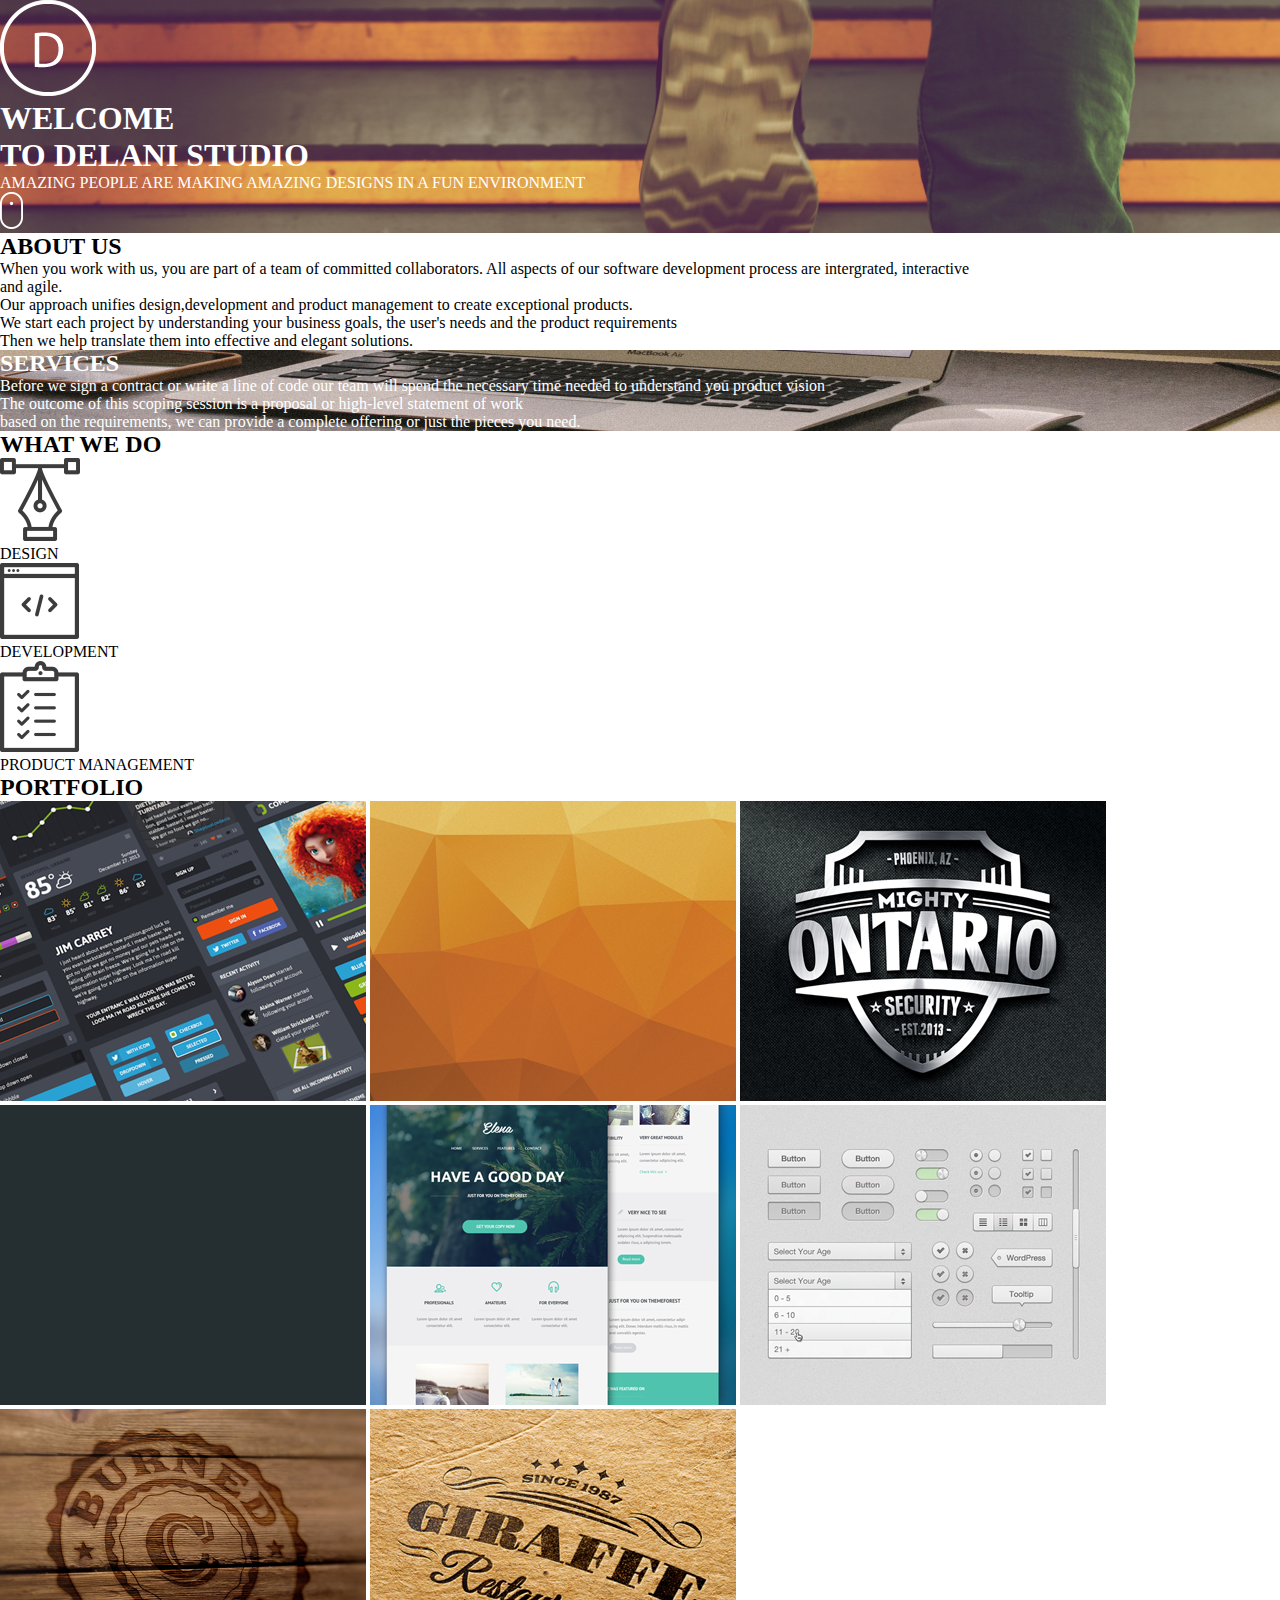
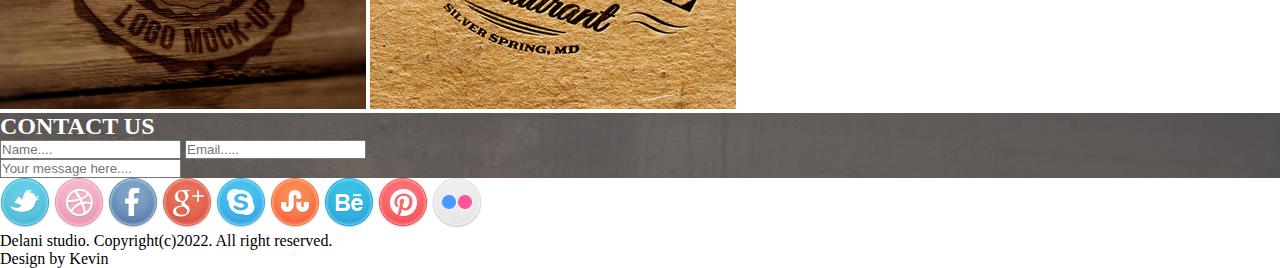
==== index.html @ b4728def "adding responsive columms" ====
<!DOCTYPE html>
<html lang="en">
<head>
    <meta charset="UTF-8">
    <meta http-equiv="X-UA-Compatible" content="IE=edge">
    <meta name="viewport" content="width=device-width, initial-scale=1.0">
    <!-- CSS only -->
<link href="https://cdn.jsdelivr.net/npm/bootstrap@5.1.3/dist/css/bootstrap.min.css" rel="stylesheet" integrity="sha384-1BmE4kWBq78iYhFldvKuhfTAU6auU8tT94WrHftjDbrCEXSU1oBoqyl2QvZ6jIW3" crossorigin="anonymous">
<link rel="stylesheet" href="styles.css">
    <title>Delani studio</title>
</head>
<body>
    <div class="banner container-m">
        <div class="btxt text-center">
            <img src="assets/logo/logo.png" alt="logo" class="img-fluid">
            <h1>WELCOME <br> TO DELANI STUDIO</h1>
            <P>AMAZING PEOPLE ARE MAKING AMAZING DESIGNS IN A FUN ENVIRONMENT</P>
        </div>
        <div class="mouse text-center">
            <img src="assets/mouse_click.png" alt="mouse" class="img-fluid">
        </div>
    </div>
    <div class="about text-center">
        <h2>ABOUT US</h2>
        <P>When you work with us, you are part of a team of committed collaborators. All aspects of our software development process are intergrated, interactive <br> and agile. <br> Our approach unifies design,development and product management to create exceptional products. <br> We start each project by understanding your business goals, the user's needs and the product requirements <br> Then we help translate them into effective and elegant solutions.</P>
    </div>
    <div class="services text-center">
        <h2>SERVICES</h2>
        <p>Before we sign a contract or write a line of code our team will spend the necessary time needed to understand you product vision <br> The outcome of this scoping session is a proposal or high-level statement of work <br> based on the requirements, we can provide a complete offering or just the pieces you need.</p>
    </div>
    <div class="what text-center">
        <h2>WHAT WE DO</h2>
        <div class="row">
            <div class="design col-md-3">
                <img src="assets/services_icons/design_icon.png" alt="design">
                <p>DESIGN</p>
            </div>
            <div class="dev col-md-3">
                <img src="assets/services_icons/dev_icon.png" alt="dev">
                <p>DEVELOPMENT</p>
            </div>
            <div class="product col-md-3">
                <img src="assets/services_icons/product_icon.png" alt="product">
                <p>PRODUCT MANAGEMENT</p>
            </div>
        </div>
    </div>
    <div class="portfolio row text-center">
        <h2>PORTFOLIO</h2>
        <img src="assets/portfolio/work1.jpg" alt="1" class="col-sm-3">
        <img src="assets/portfolio/work2.jpg" alt="2" class="col-sm-3">
        <img src="assets/portfolio/work3.jpg" alt="3" class="col-sm-3">
        <img src="assets/portfolio/work4.jpg" alt="4" class="col-sm-3">
        <img src="assets/portfolio/work5.jpg" alt="5" class="col-sm-3">
        <img src="assets/portfolio/work6.jpg" alt="6" class="col-sm-3">
        <img src="assets/portfolio/work7.jpg" alt="7" class="col-sm-3">
        <img src="assets/portfolio/work8.jpg" alt="8" class="col-sm-3">

    </div>
    <div class="contact text-center">
        <h2>CONTACT US</h2>
        <form action="">
            <input type="text" name="" id="" placeholder="Name....">
            <input type="email" name="" id="" placeholder="Email....."><br>
            <input type="text" name="" id="" placeholder="Your message here....">
        </form>
    </div>
    <div class="socials">
        <img src="assets/social_icons/twitter.png" alt="twiiter">
        <img src="assets/social_icons/dribble.png" alt="">
        <img src="assets/social_icons/facebook.png" alt="">
        <img src="assets/social_icons/g_plus.png" alt="">
        <img src="assets/social_icons/skype.png" alt="">
        <img src="assets/social_icons/stumble_upon.png" alt="">
        <img src="assets/social_icons/behance.png" alt="">
        <img src="assets/social_icons/pinterest.png" alt="">
        <img src="assets/social_icons/flickr.png" alt="">
    </div>
    <div class="design">
        <p>Delani studio.  Copyright(c)2022. All right reserved.</p>
        <p>Design by Kevin</p>
    </div>
    
</body>
</html>
---- styles.css ----
*{
    box-sizing: border-box;
    padding: 0;
    margin: 0;
}

.banner{
    background-image: url(assets/backgrounds/h_img.jpg);
    background-size: cover;
    background-repeat: no-repeat;
    color: white;
}
.services{
    background-image: url(assets/backgrounds/s_image.jpg);
    background-size: cover;
    background-repeat: no-repeat;
    color: white;
}
.contact{
    background-image: url(assets/backgrounds/c_image.jpg);
    background-size: cover;
    background-repeat: no-repeat;
    color: white;
}
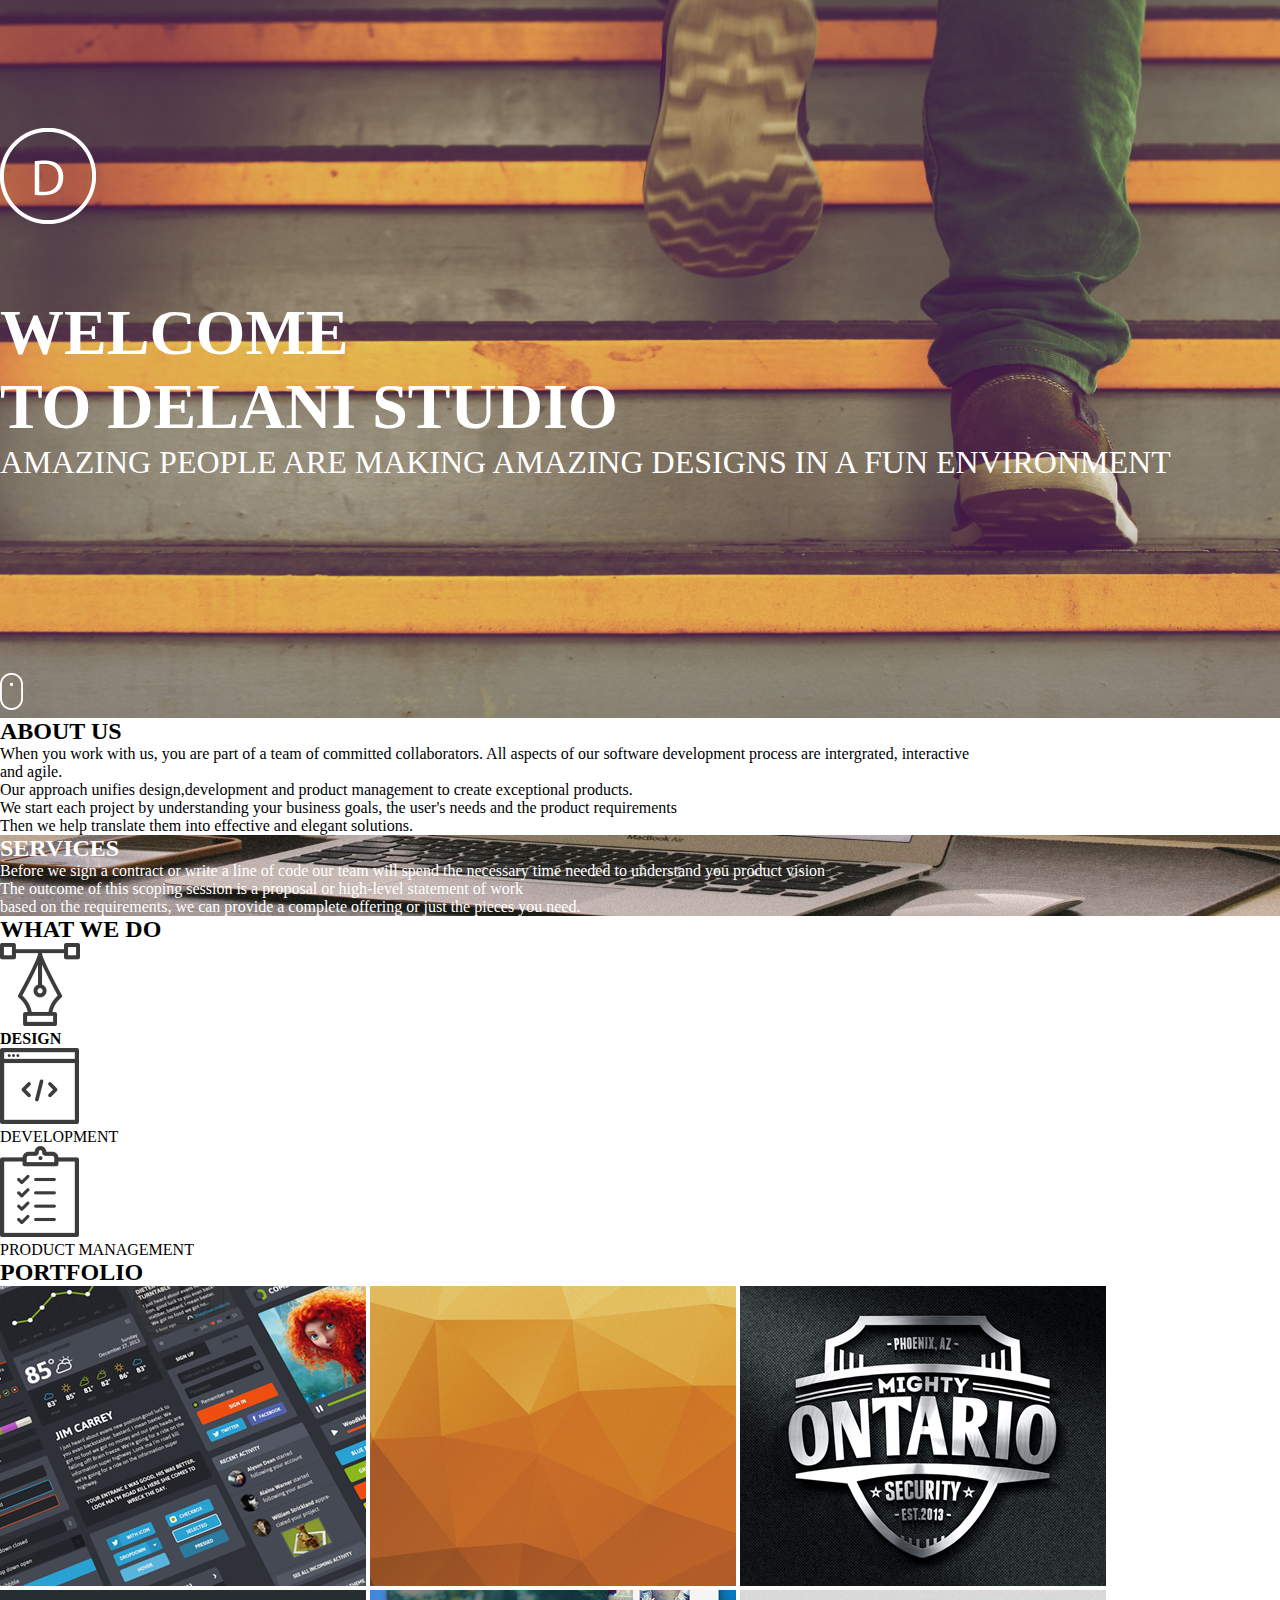
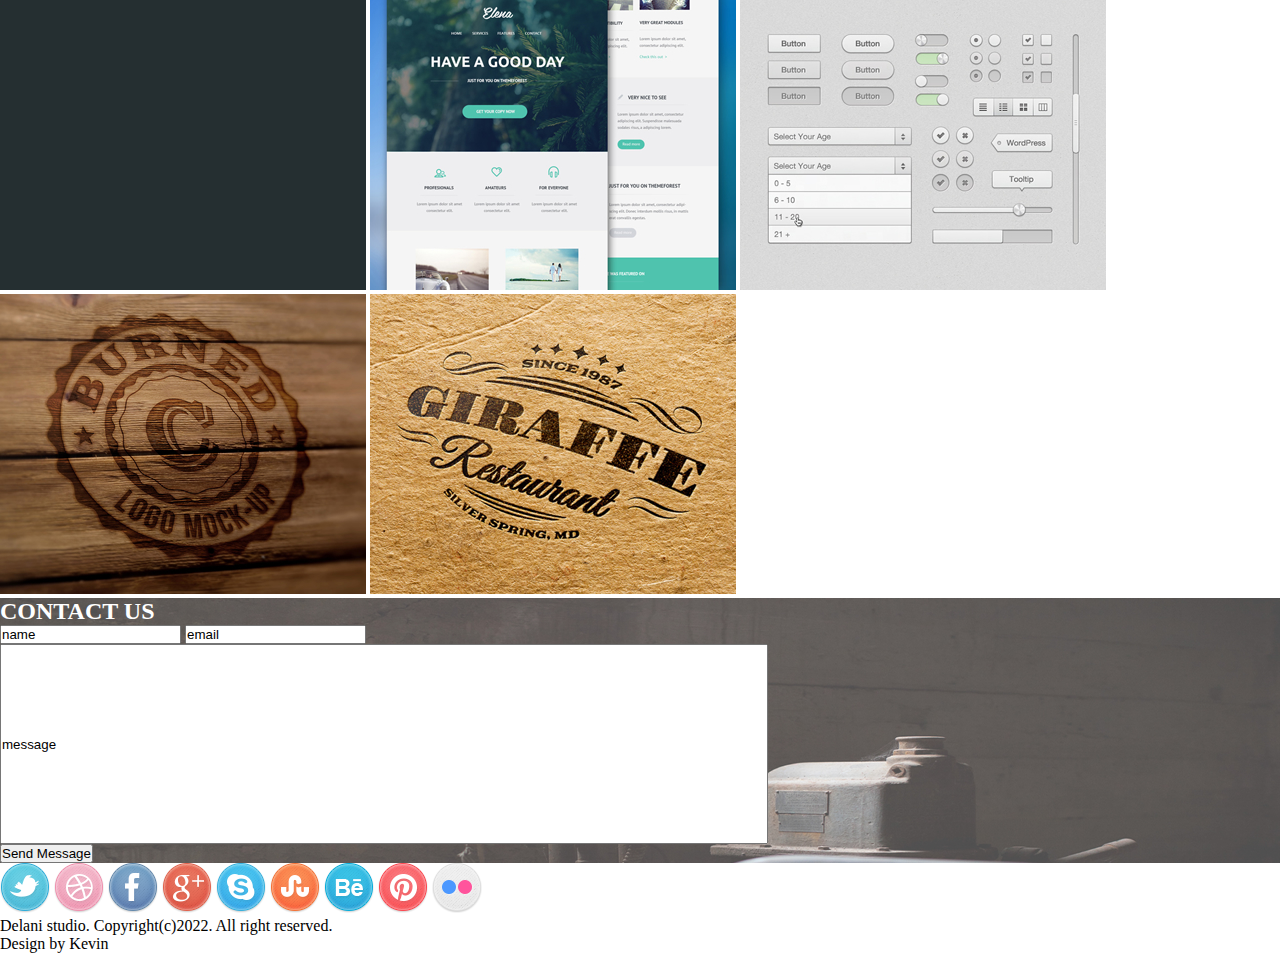
==== commit c69c8b3a: "adding first trial on js for form" ====
--- a/index.html
+++ b/index.html
@@ -6,6 +6,7 @@
     <meta name="viewport" content="width=device-width, initial-scale=1.0">
     <!-- CSS only -->
 <link href="https://cdn.jsdelivr.net/npm/bootstrap@5.1.3/dist/css/bootstrap.min.css" rel="stylesheet" integrity="sha384-1BmE4kWBq78iYhFldvKuhfTAU6auU8tT94WrHftjDbrCEXSU1oBoqyl2QvZ6jIW3" crossorigin="anonymous">
+<script src="scripts.js"></script>
 <link rel="stylesheet" href="styles.css">
     <title>Delani studio</title>
 </head>
@@ -16,70 +17,94 @@
             <h1>WELCOME <br> TO DELANI STUDIO</h1>
             <P>AMAZING PEOPLE ARE MAKING AMAZING DESIGNS IN A FUN ENVIRONMENT</P>
         </div>
-        <div class="mouse text-center">
+        <div class="mouse text-center pt-10 pb-5">
             <img src="assets/mouse_click.png" alt="mouse" class="img-fluid">
         </div>
     </div>
-    <div class="about text-center">
+    <div class="about text-center pt-5 pb-5">
         <h2>ABOUT US</h2>
         <P>When you work with us, you are part of a team of committed collaborators. All aspects of our software development process are intergrated, interactive <br> and agile. <br> Our approach unifies design,development and product management to create exceptional products. <br> We start each project by understanding your business goals, the user's needs and the product requirements <br> Then we help translate them into effective and elegant solutions.</P>
     </div>
-    <div class="services text-center">
+    <div class="services text-center pt-5 pb-5">
         <h2>SERVICES</h2>
         <p>Before we sign a contract or write a line of code our team will spend the necessary time needed to understand you product vision <br> The outcome of this scoping session is a proposal or high-level statement of work <br> based on the requirements, we can provide a complete offering or just the pieces you need.</p>
     </div>
-    <div class="what text-center">
+    <div class="what text-center p-5">
         <h2>WHAT WE DO</h2>
-        <div class="row">
-            <div class="design col-md-3">
-                <img src="assets/services_icons/design_icon.png" alt="design">
-                <p>DESIGN</p>
+        <div class="row d-flex justify-content-center p-5">
+            <div class="design1 col-md-4">
+                <div id="design">
+                    <img src="assets/services_icons/design_icon.png" alt="des">
+                    <h4>DESIGN</h4>
+                </div>
+                <div class="info">
+                    <h4>Design</h4>
+                    <p>Our design practice offers a full range of services including brand strategy, interaction and visual design and user experience testing. Throughout your project, our designers create and implement visual design and workflows, solicit user feedback and work with you to make sure what gets built is what is needed.</p>
+                </div>
             </div>
-            <div class="dev col-md-3">
-                <img src="assets/services_icons/dev_icon.png" alt="dev">
-                <p>DEVELOPMENT</p>
+            <div class="development1 col-md-4">
+                <div  id="development">
+                    <img src="assets/services_icons/dev_icon.png" alt="dev">
+                    <p>DEVELOPMENT</p>
+                </div>
+                <div class="info">
+                    <h4>Development</h4>
+                    <p>All engineers are fluent in the latest enterprise, mobile and web development technologies. They collaborate with your team to write, and improve code on a daily basis, using proven practices such as test-driven development and pair programming.</p>
+                </div>
             </div>
-            <div class="product col-md-3">
-                <img src="assets/services_icons/product_icon.png" alt="product">
-                <p>PRODUCT MANAGEMENT</p>
+            <div class="product1 col-md-4">
+                <div  id="product" class="prod">
+                    <img src="assets/services_icons/product_icon.png" alt="pro">
+                    <p>PRODUCT MANAGEMENT</p>
+                </div>
+                <div class="info">
+                    <h4>Product Management</h4>
+                    <p>Planning and development is iterative. Because we are constantly coding and testing, the products we build are always ready to go live. This iterative process allows for changes as business requirements evolve.</p>
+                </div>
             </div>
+            
         </div>
     </div>
-    <div class="portfolio row text-center">
+    <div class="portfolio row text-center d-flex justify-content-center pt-5">
         <h2>PORTFOLIO</h2>
-        <img src="assets/portfolio/work1.jpg" alt="1" class="col-sm-3">
-        <img src="assets/portfolio/work2.jpg" alt="2" class="col-sm-3">
-        <img src="assets/portfolio/work3.jpg" alt="3" class="col-sm-3">
-        <img src="assets/portfolio/work4.jpg" alt="4" class="col-sm-3">
-        <img src="assets/portfolio/work5.jpg" alt="5" class="col-sm-3">
-        <img src="assets/portfolio/work6.jpg" alt="6" class="col-sm-3">
-        <img src="assets/portfolio/work7.jpg" alt="7" class="col-sm-3">
-        <img src="assets/portfolio/work8.jpg" alt="8" class="col-sm-3">
+        <img src="assets/portfolio/work1.jpg" alt="1" class="col-lg-3 mb-4">
+        <img src="assets/portfolio/work2.jpg" alt="2" class="col-lg-3 mb-4">
+        <img src="assets/portfolio/work3.jpg" alt="3" class="col-lg-3 mb-4">
+        <img src="assets/portfolio/work4.jpg" alt="4" class="col-lg-3 mb-4"> 
+        <img src="assets/portfolio/work5.jpg" alt="5" class="col-lg-3 mb-4">
+        <img src="assets/portfolio/work6.jpg" alt="6" class="col-lg-3 mb-4">
+        <img src="assets/portfolio/work7.jpg" alt="7" class="col-lg-3 mb-4">
+        <img src="assets/portfolio/work8.jpg" alt="8" class="col-lg-3 mb-4">
+        
 
     </div>
-    <div class="contact text-center">
+    <div class="contact text-center pt-5 pb-5">
         <h2>CONTACT US</h2>
-        <form action="">
-            <input type="text" name="" id="" placeholder="Name....">
-            <input type="email" name="" id="" placeholder="Email....."><br>
-            <input type="text" name="" id="" placeholder="Your message here....">
+        <form>
+            <input type="text" value="name" id="name" placeholder="Name...."class="col-lg-4 bg-transparent" onkeyup="validate()">
+            <input type="email" value="email" id="email" placeholder="Email....." class="col-lg-4 bg-transparent" onkeyup="validate()"><br>
+            <input type="text" value="message" id="message" placeholder="Your message here...."  class="col-lg-8 bg-transparent"
+             style="height: 200px; width: 60%;"onkeyup="validate()"><br>
+            <input type="submit" value="Send Message" class="btn btn-outline-primary text-light border-light">
         </form>
     </div>
-    <div class="socials">
-        <img src="assets/social_icons/twitter.png" alt="twiiter">
-        <img src="assets/social_icons/dribble.png" alt="">
-        <img src="assets/social_icons/facebook.png" alt="">
-        <img src="assets/social_icons/g_plus.png" alt="">
-        <img src="assets/social_icons/skype.png" alt="">
-        <img src="assets/social_icons/stumble_upon.png" alt="">
-        <img src="assets/social_icons/behance.png" alt="">
-        <img src="assets/social_icons/pinterest.png" alt="">
-        <img src="assets/social_icons/flickr.png" alt="">
+    <div class="socials d-flex justify-content-center pt-5 pb-5">
+        <a href="#"><img src="assets/social_icons/twitter.png" alt="twiiter"></a>
+        <a href="#"><img src="assets/social_icons/dribble.png" alt="dribble"></a>
+        <a href="#"><img src="assets/social_icons/facebook.png" alt="facebook"></a>
+        <a href="#"><img src="assets/social_icons/g_plus.png" alt="g_plus"></a>
+        <a href="#"><img src="assets/social_icons/skype.png" alt="skype"></a>
+        <a href="#"><img src="assets/social_icons/stumble_upon.png" alt="stumble_upon"></a>
+        <a href="#"><img src="assets/social_icons/behance.png" alt="behance"></a>
+        <a href="#"><img src="assets/social_icons/pinterest.png" alt="pinterest"></a>
+        <a href="#"><img src="assets/social_icons/flickr.png" alt="flickr"></a>
     </div>
-    <div class="design">
+    <div class="design text-center">
         <p>Delani studio.  Copyright(c)2022. All right reserved.</p>
         <p>Design by Kevin</p>
     </div>
-    
+    <!-- JavaScript Bundle with Popper -->
+<script src="https://cdn.jsdelivr.net/npm/bootstrap@5.1.3/dist/js/bootstrap.bundle.min.js" integrity="sha384-ka7Sk0Gln4gmtz2MlQnikT1wXgYsOg+OMhuP+IlRH9sENBO0LRn5q+8nbTov4+1p" crossorigin="anonymous"></script>
+<script src="scripts.js"></script>
 </body>
 </html>--- a/styles.css
+++ b/styles.css
@@ -9,6 +9,31 @@
     background-size: cover;
     background-repeat: no-repeat;
     color: white;
+    font-size: xx-large;
+}
+.btxt h1{
+    padding: 5% 0 0 0;
+}
+.btxt p{
+    padding: 0 0 5% 0;
+}
+.img-fluid{
+    padding: 10% 0 0 0 ;
+}
+.info{
+    display: none;
+}
+.design{
+    background-color: transparent;
+    border: none;
+}
+.dev{
+    background-color: transparent;
+    border: none;
+}
+.product{
+    background-color: transparent;
+    border: none;
 }
 .services{
     background-image: url(assets/backgrounds/s_image.jpg);
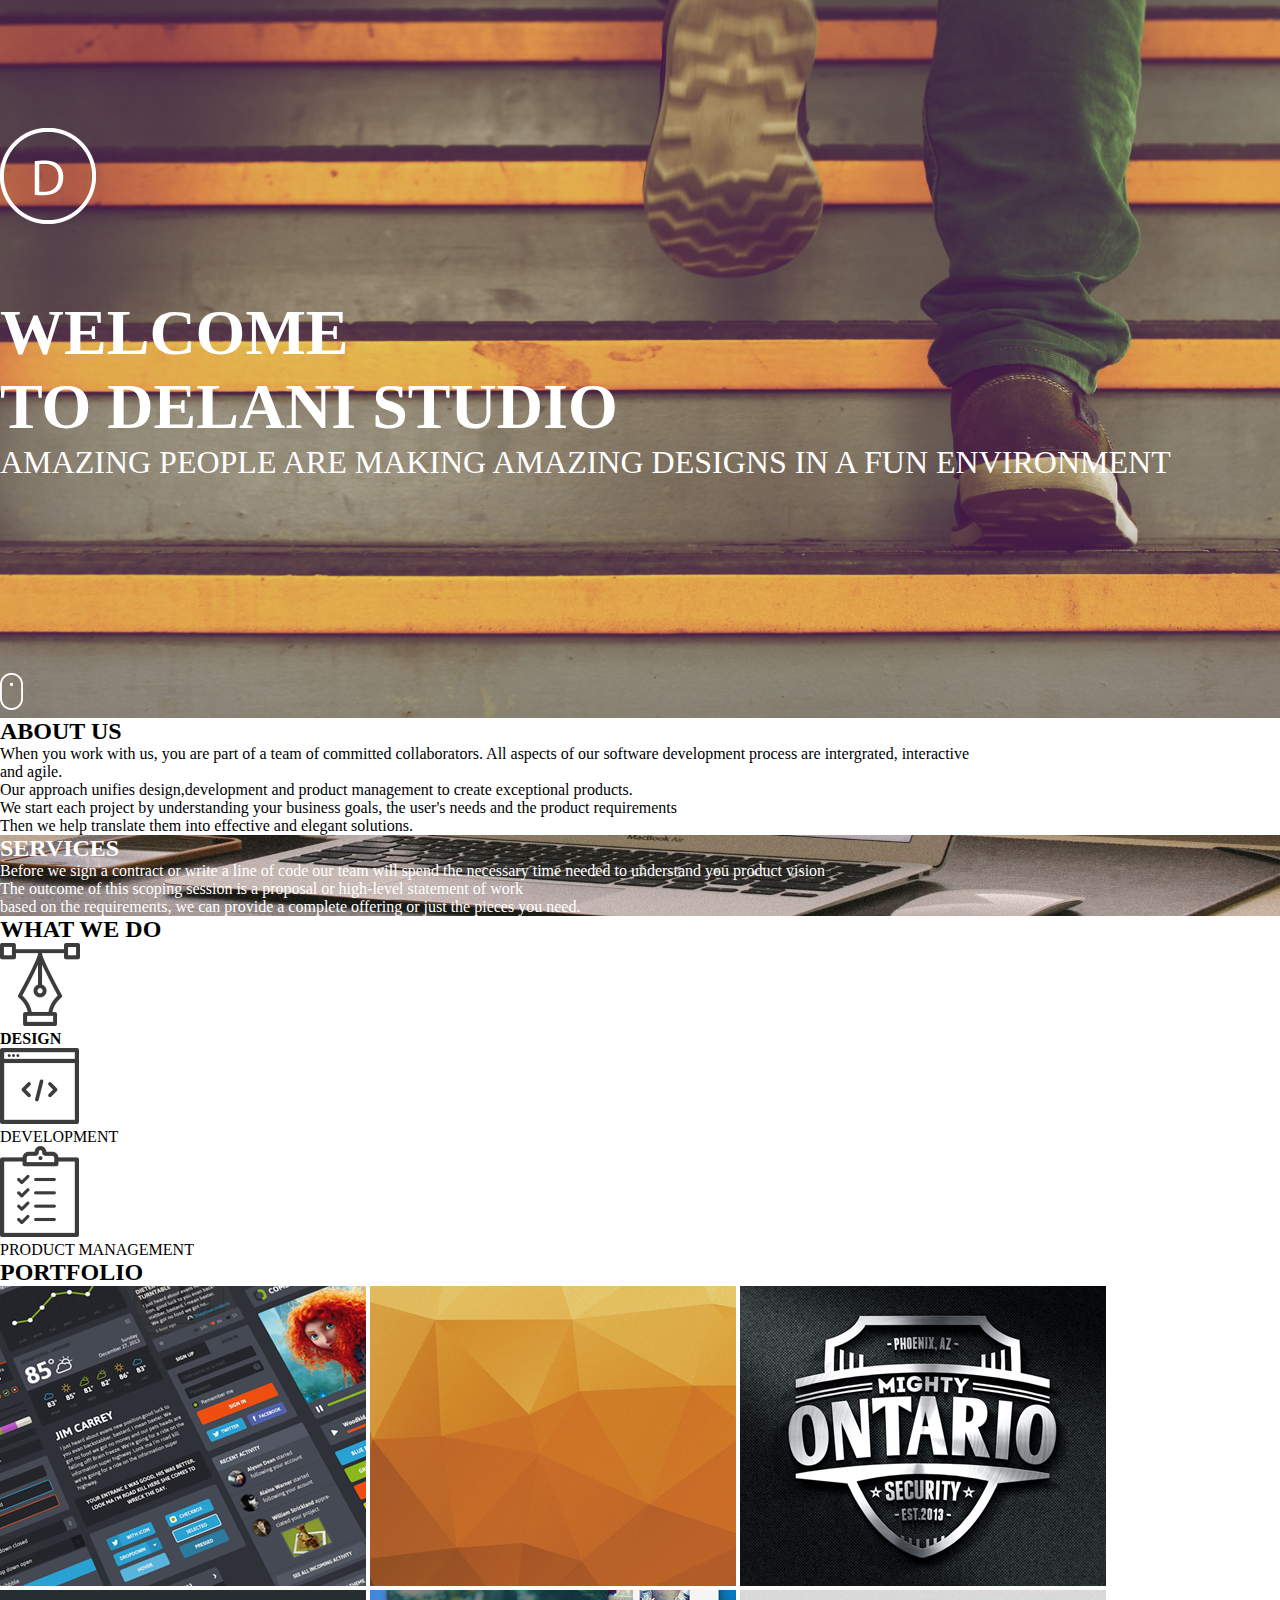
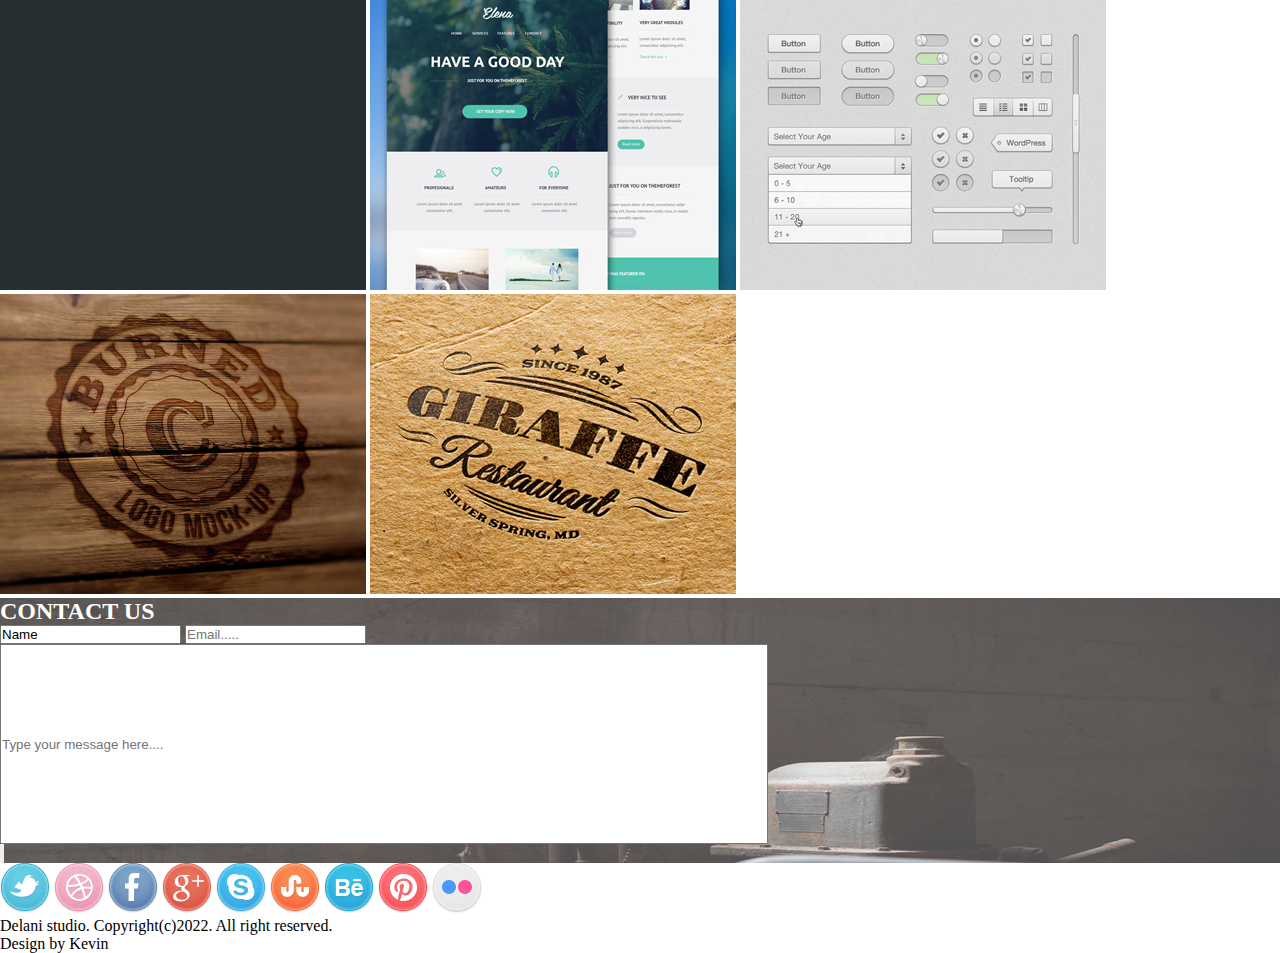
==== commit 65de1370: "adding second trial getting undefined" ====
--- a/index.html
+++ b/index.html
@@ -6,7 +6,7 @@
     <meta name="viewport" content="width=device-width, initial-scale=1.0">
     <!-- CSS only -->
 <link href="https://cdn.jsdelivr.net/npm/bootstrap@5.1.3/dist/css/bootstrap.min.css" rel="stylesheet" integrity="sha384-1BmE4kWBq78iYhFldvKuhfTAU6auU8tT94WrHftjDbrCEXSU1oBoqyl2QvZ6jIW3" crossorigin="anonymous">
-<script src="scripts.js"></script>
+<!-- <script src="scripts.js"></script> -->
 <link rel="stylesheet" href="styles.css">
     <title>Delani studio</title>
 </head>
@@ -81,11 +81,11 @@
     <div class="contact text-center pt-5 pb-5">
         <h2>CONTACT US</h2>
         <form>
-            <input type="text" value="name" id="name" placeholder="Name...."class="col-lg-4 bg-transparent" onkeyup="validate()">
-            <input type="email" value="email" id="email" placeholder="Email....." class="col-lg-4 bg-transparent" onkeyup="validate()"><br>
-            <input type="text" value="message" id="message" placeholder="Your message here...."  class="col-lg-8 bg-transparent"
-             style="height: 200px; width: 60%;"onkeyup="validate()"><br>
-            <input type="submit" value="Send Message" class="btn btn-outline-primary text-light border-light">
+            <input type="text" value="Name" name="name" id="name" class="col-lg-4 bg-transparent">
+            <input type="email" name="email"id="email" placeholder="Email....." class="col-lg-4 bg-transparent"><br>
+            <input type="text" name="message" id="message" placeholder="Type your message here...."  class="col-lg-8 bg-transparent"
+             style="height: 200px; width: 60%;"><br>
+            <input type="submit" value="" class="btn btn-outline-primary text-light border-light">
         </form>
     </div>
     <div class="socials d-flex justify-content-center pt-5 pb-5">
@@ -105,6 +105,6 @@
     </div>
     <!-- JavaScript Bundle with Popper -->
 <script src="https://cdn.jsdelivr.net/npm/bootstrap@5.1.3/dist/js/bootstrap.bundle.min.js" integrity="sha384-ka7Sk0Gln4gmtz2MlQnikT1wXgYsOg+OMhuP+IlRH9sENBO0LRn5q+8nbTov4+1p" crossorigin="anonymous"></script>
-<script src="scripts.js"></script>
+<!-- <script src="scripts.js"></script> -->
 </body>
 </html>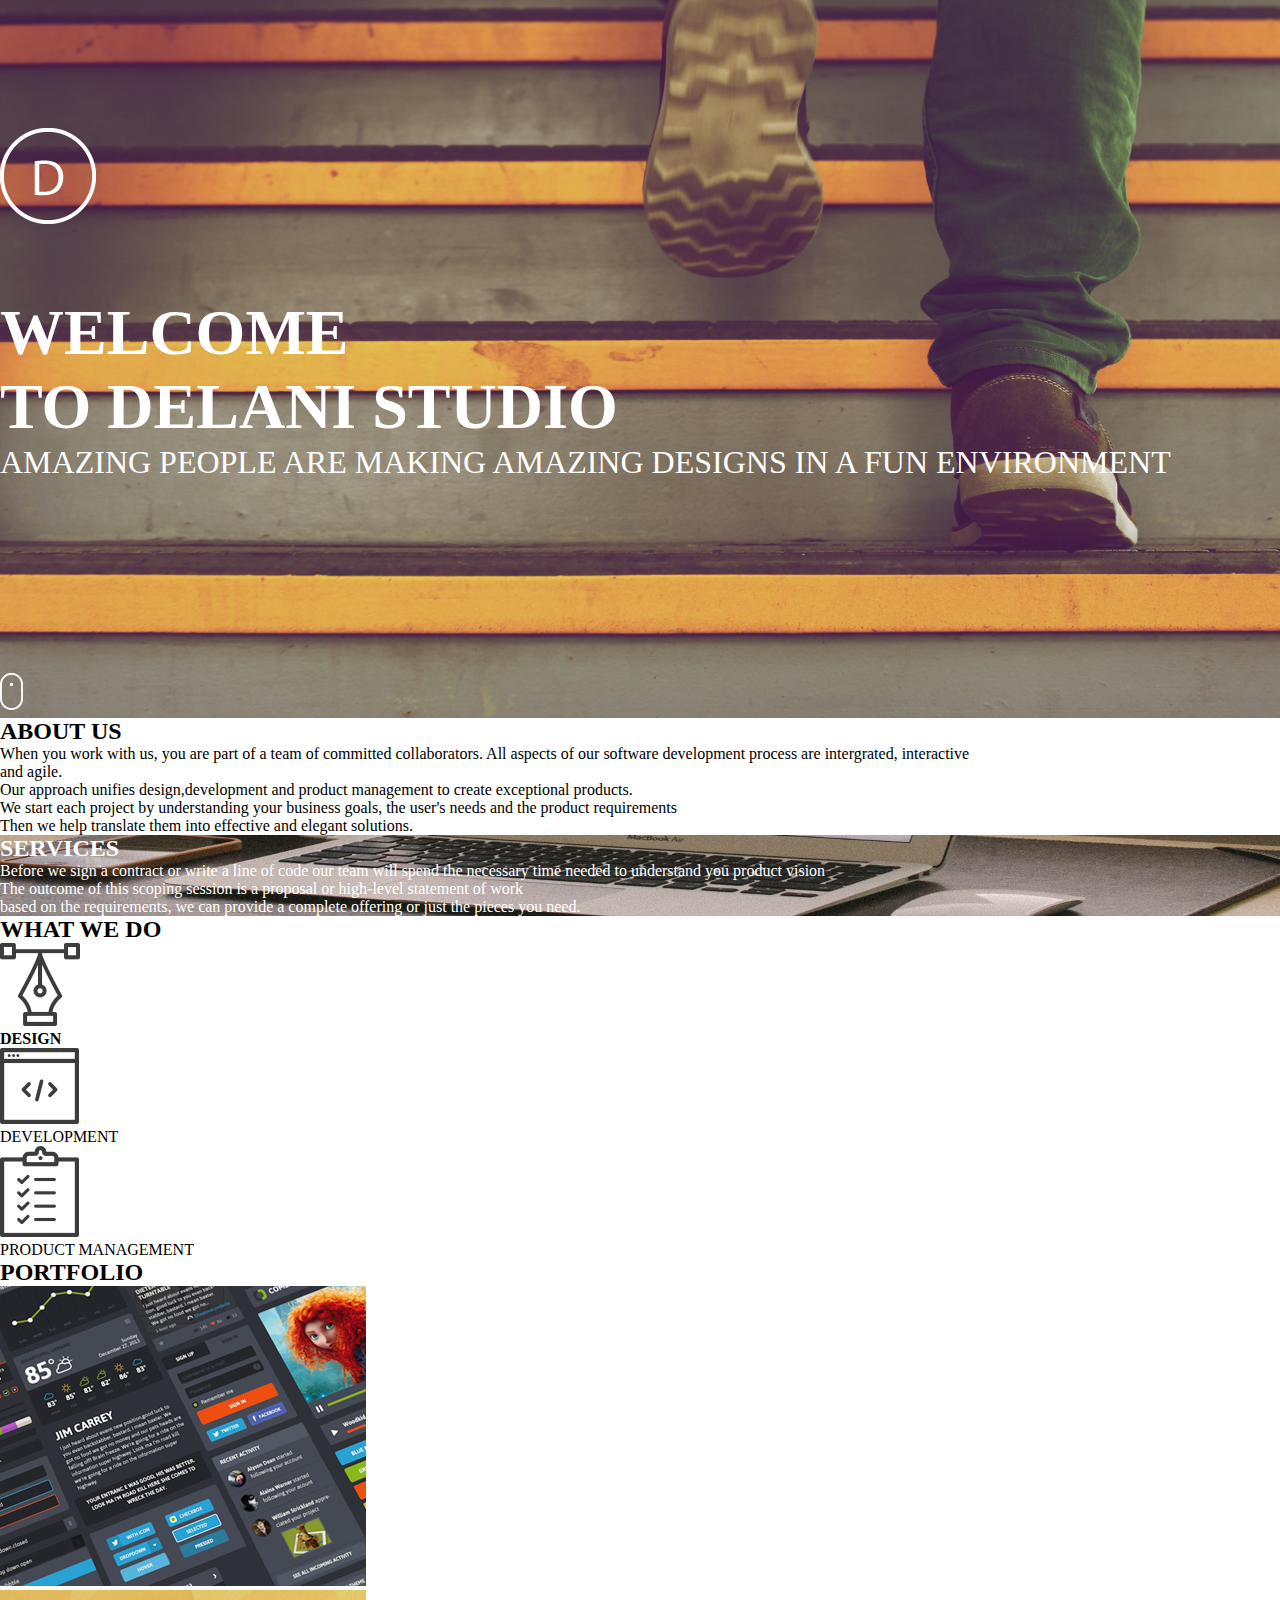
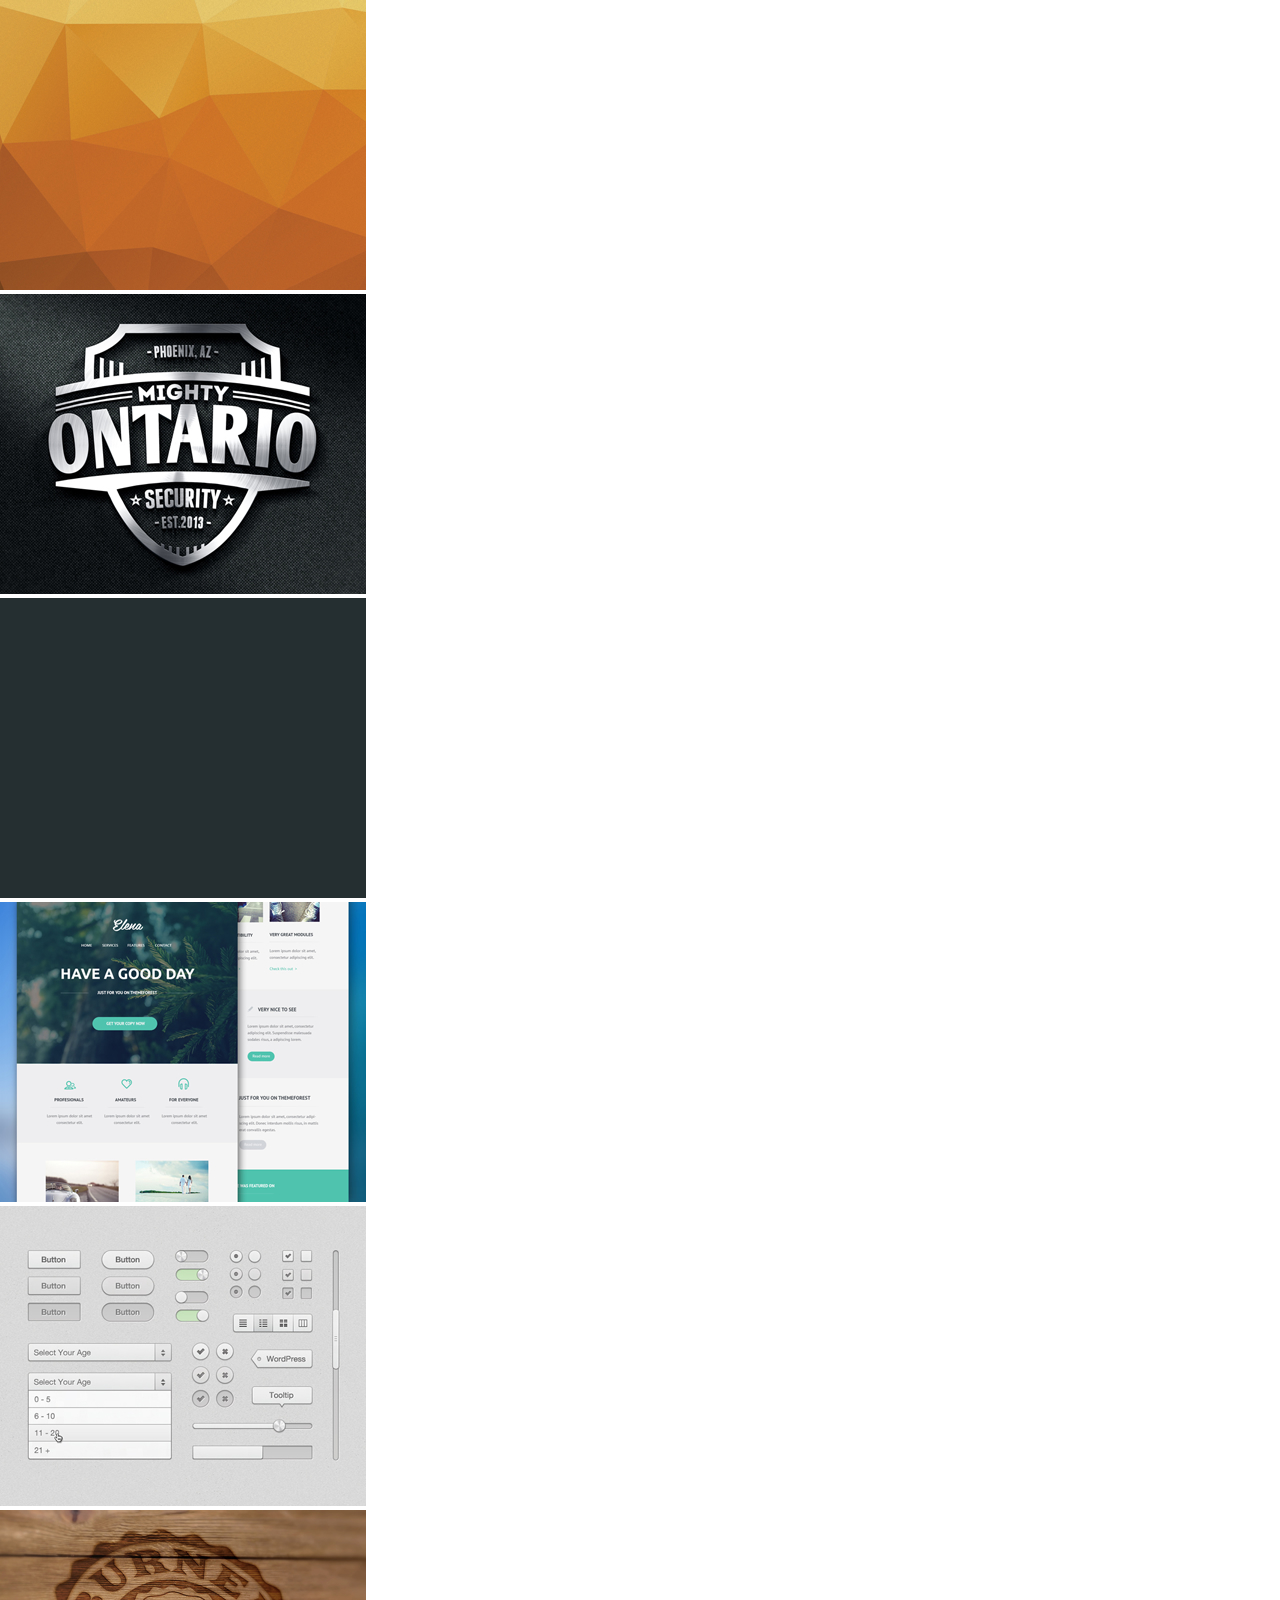
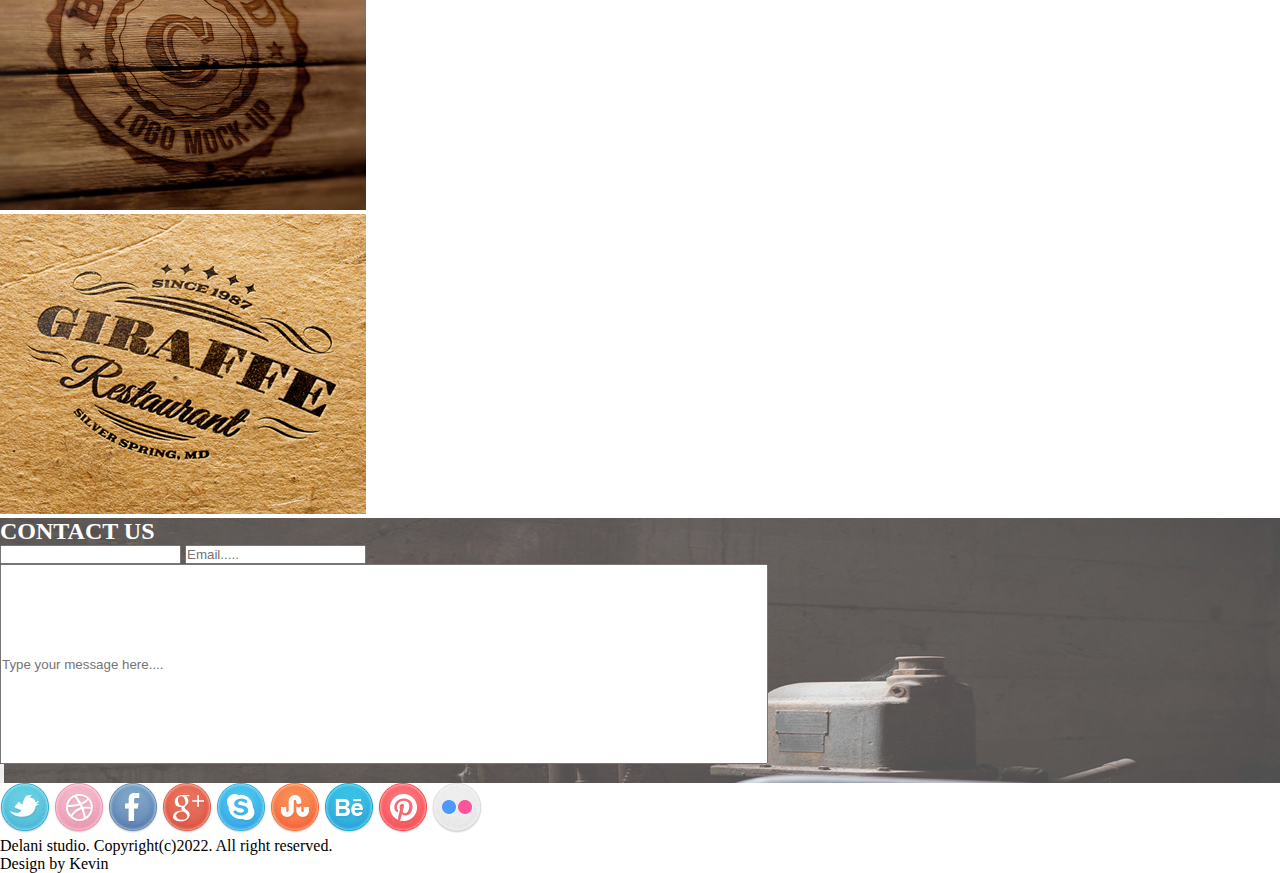
==== commit a86774bc: "adding different structure to the portfolio and what to do structures" ====
--- a/index.html
+++ b/index.html
@@ -6,7 +6,8 @@
     <meta name="viewport" content="width=device-width, initial-scale=1.0">
     <!-- CSS only -->
 <link href="https://cdn.jsdelivr.net/npm/bootstrap@5.1.3/dist/css/bootstrap.min.css" rel="stylesheet" integrity="sha384-1BmE4kWBq78iYhFldvKuhfTAU6auU8tT94WrHftjDbrCEXSU1oBoqyl2QvZ6jIW3" crossorigin="anonymous">
-<!-- <script src="scripts.js"></script> -->
+<script src="https://ajax.googleapis.com/ajax/libs/jquery/3.2.1/jquery.min.js"></script>
+      <!-- <script src="scripts.js"></script> -->
 <link rel="stylesheet" href="styles.css">
     <title>Delani studio</title>
 </head>
@@ -37,7 +38,7 @@
                     <img src="assets/services_icons/design_icon.png" alt="des">
                     <h4>DESIGN</h4>
                 </div>
-                <div class="info">
+                <div class="infode">
                     <h4>Design</h4>
                     <p>Our design practice offers a full range of services including brand strategy, interaction and visual design and user experience testing. Throughout your project, our designers create and implement visual design and workflows, solicit user feedback and work with you to make sure what gets built is what is needed.</p>
                 </div>
@@ -47,7 +48,7 @@
                     <img src="assets/services_icons/dev_icon.png" alt="dev">
                     <p>DEVELOPMENT</p>
                 </div>
-                <div class="info">
+                <div class="infod">
                     <h4>Development</h4>
                     <p>All engineers are fluent in the latest enterprise, mobile and web development technologies. They collaborate with your team to write, and improve code on a daily basis, using proven practices such as test-driven development and pair programming.</p>
                 </div>
@@ -57,7 +58,7 @@
                     <img src="assets/services_icons/product_icon.png" alt="pro">
                     <p>PRODUCT MANAGEMENT</p>
                 </div>
-                <div class="info">
+                <div class="infop">
                     <h4>Product Management</h4>
                     <p>Planning and development is iterative. Because we are constantly coding and testing, the products we build are always ready to go live. This iterative process allows for changes as business requirements evolve.</p>
                 </div>
@@ -65,23 +66,63 @@
             
         </div>
     </div>
-    <div class="portfolio row text-center d-flex justify-content-center pt-5">
+    <div class="portfolio  text-center ">
         <h2>PORTFOLIO</h2>
-        <img src="assets/portfolio/work1.jpg" alt="1" class="col-lg-3 mb-4">
-        <img src="assets/portfolio/work2.jpg" alt="2" class="col-lg-3 mb-4">
-        <img src="assets/portfolio/work3.jpg" alt="3" class="col-lg-3 mb-4">
-        <img src="assets/portfolio/work4.jpg" alt="4" class="col-lg-3 mb-4"> 
-        <img src="assets/portfolio/work5.jpg" alt="5" class="col-lg-3 mb-4">
-        <img src="assets/portfolio/work6.jpg" alt="6" class="col-lg-3 mb-4">
-        <img src="assets/portfolio/work7.jpg" alt="7" class="col-lg-3 mb-4">
-        <img src="assets/portfolio/work8.jpg" alt="8" class="col-lg-3 mb-4">
-        
-
+        <div class="portpic row">
+            <div class="pic col-lg-3 mb-3">
+                <img src="assets/portfolio/work1.jpg" alt="">
+                 <div class="text-block">
+                     
+                 </div>
+            </div>
+            <div class="pic col-lg-3">
+                <img src="assets/portfolio/work2.jpg" alt="">
+                <div class="text-block">
+                      
+                 </div>
+            </div>
+            <div class="pic col-lg-3">
+                <img src="assets/portfolio/work3.jpg" alt="">
+                 <div class="text-block">
+                    
+                 </div> 
+            </div>
+            <div class="pic col-lg-3">
+                <img src="assets/portfolio/work4.jpg" alt="">
+                 <div class="text-block">
+                      
+                 </div> 
+            </div>
+            <div class="pic col-lg-3">
+                <img src="assets/portfolio/work5.jpg" alt="">
+                 <div class="text-block">
+                    
+                 </div>
+            </div>
+            <div class="pic col-lg-3">
+                <img src="assets/portfolio/work6.jpg" alt="">
+                 <div class="text-block">
+                      
+                 </div> 
+            </div>
+            <div class="pic col-lg-3">
+                <img src="assets/portfolio/work7.jpg" alt="">
+                 <div class="text-block">
+                       
+                 </div>
+            </div>
+            <div class="pic col-lg-3">
+                <img src="assets/portfolio/work8.jpg" alt="">
+                 <div class="text-block">
+                     
+                 </div>
+            </div>
+        </div>
     </div>
     <div class="contact text-center pt-5 pb-5">
         <h2>CONTACT US</h2>
         <form>
-            <input type="text" value="Name" name="name" id="name" class="col-lg-4 bg-transparent">
+            <input type="text" name="name" id="name" class="col-lg-4 bg-transparent">
             <input type="email" name="email"id="email" placeholder="Email....." class="col-lg-4 bg-transparent"><br>
             <input type="text" name="message" id="message" placeholder="Type your message here...."  class="col-lg-8 bg-transparent"
              style="height: 200px; width: 60%;"><br>
@@ -104,7 +145,11 @@
         <p>Design by Kevin</p>
     </div>
     <!-- JavaScript Bundle with Popper -->
-<script src="https://cdn.jsdelivr.net/npm/bootstrap@5.1.3/dist/js/bootstrap.bundle.min.js" integrity="sha384-ka7Sk0Gln4gmtz2MlQnikT1wXgYsOg+OMhuP+IlRH9sENBO0LRn5q+8nbTov4+1p" crossorigin="anonymous"></script>
-<!-- <script src="scripts.js"></script> -->
+    <script
+    src="https://code.jquery.com/jquery-3.3.1.min.js"
+    integrity="sha256-FgpCb/KJQlLNfOu91ta32o/NMZxltwRo8QtmkMRdAu8="
+    crossorigin="anonymous"
+  ></script>
+  <script src="scripts.js"></script>
 </body>
 </html>--- a/styles.css
+++ b/styles.css
@@ -20,9 +20,9 @@
 .img-fluid{
     padding: 10% 0 0 0 ;
 }
-.info{
+/* .info{
     display: none;
-}
+} */
 .design{
     background-color: transparent;
     border: none;
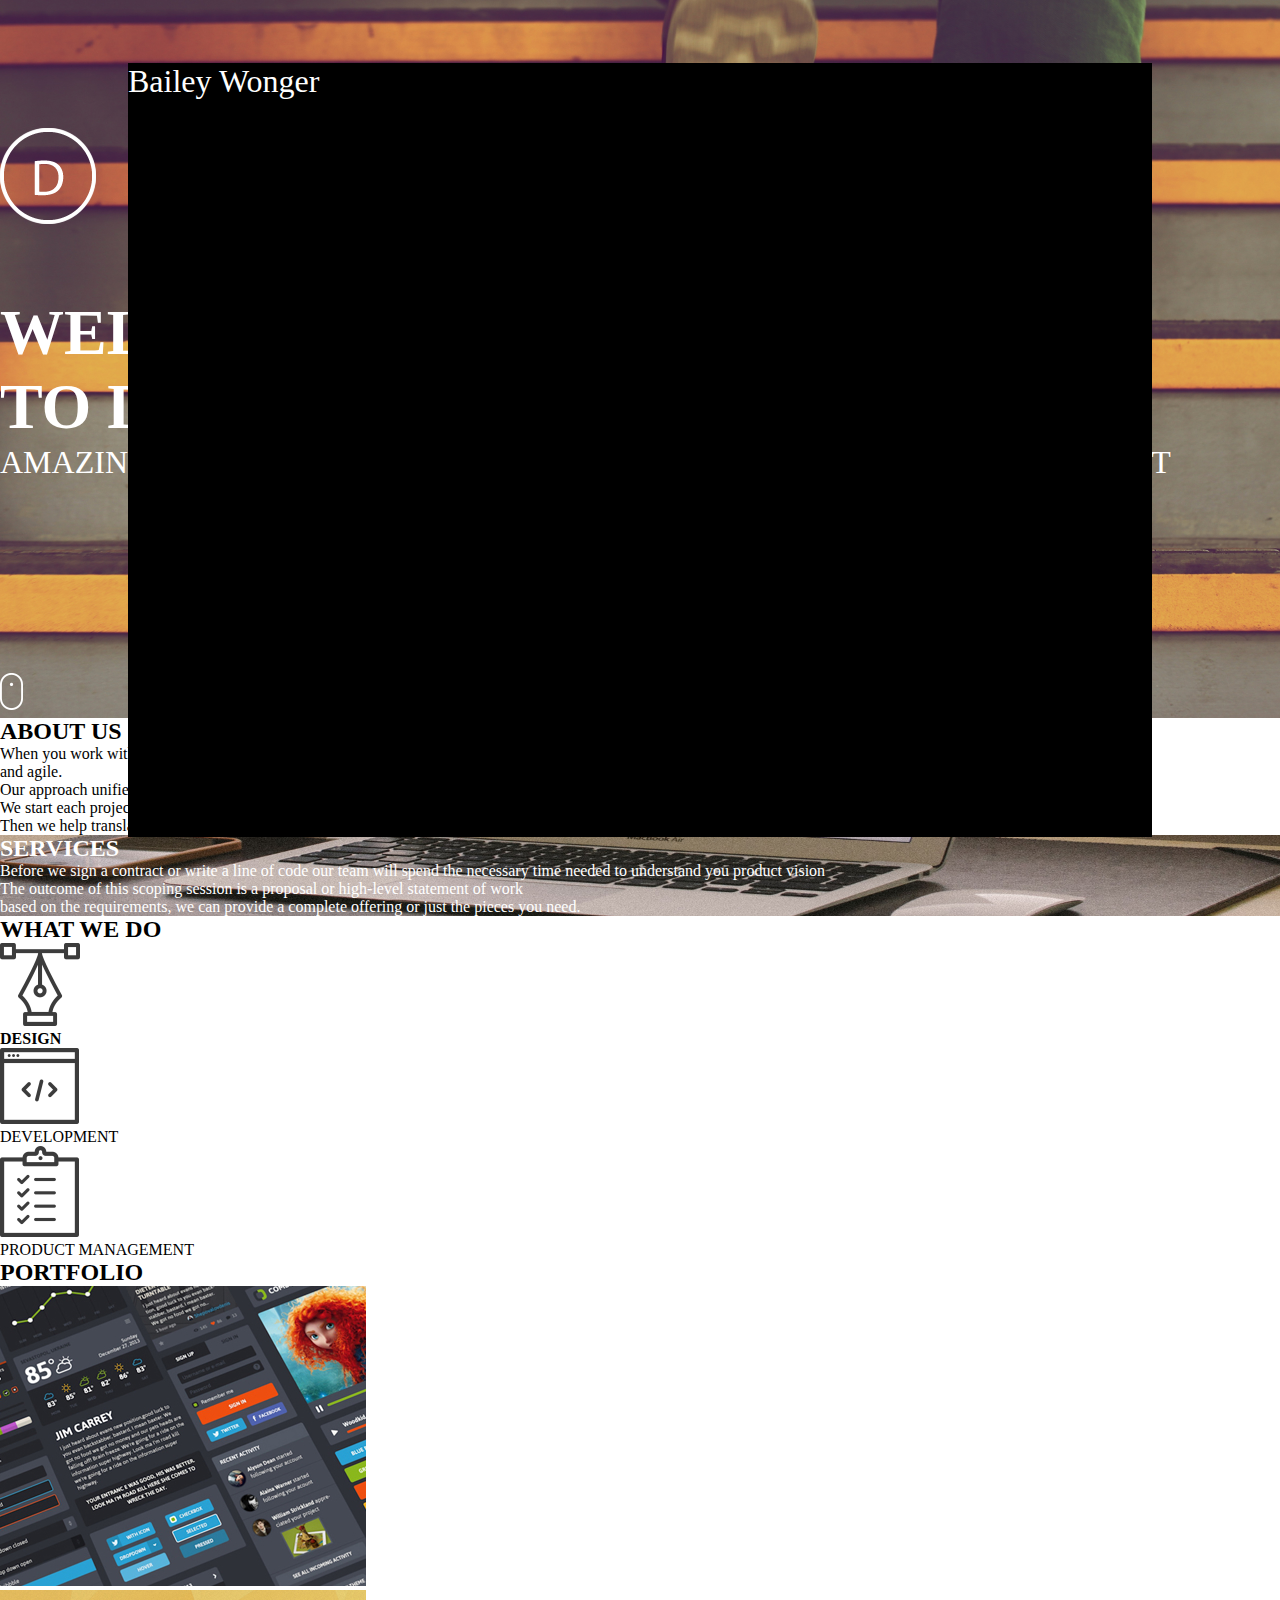
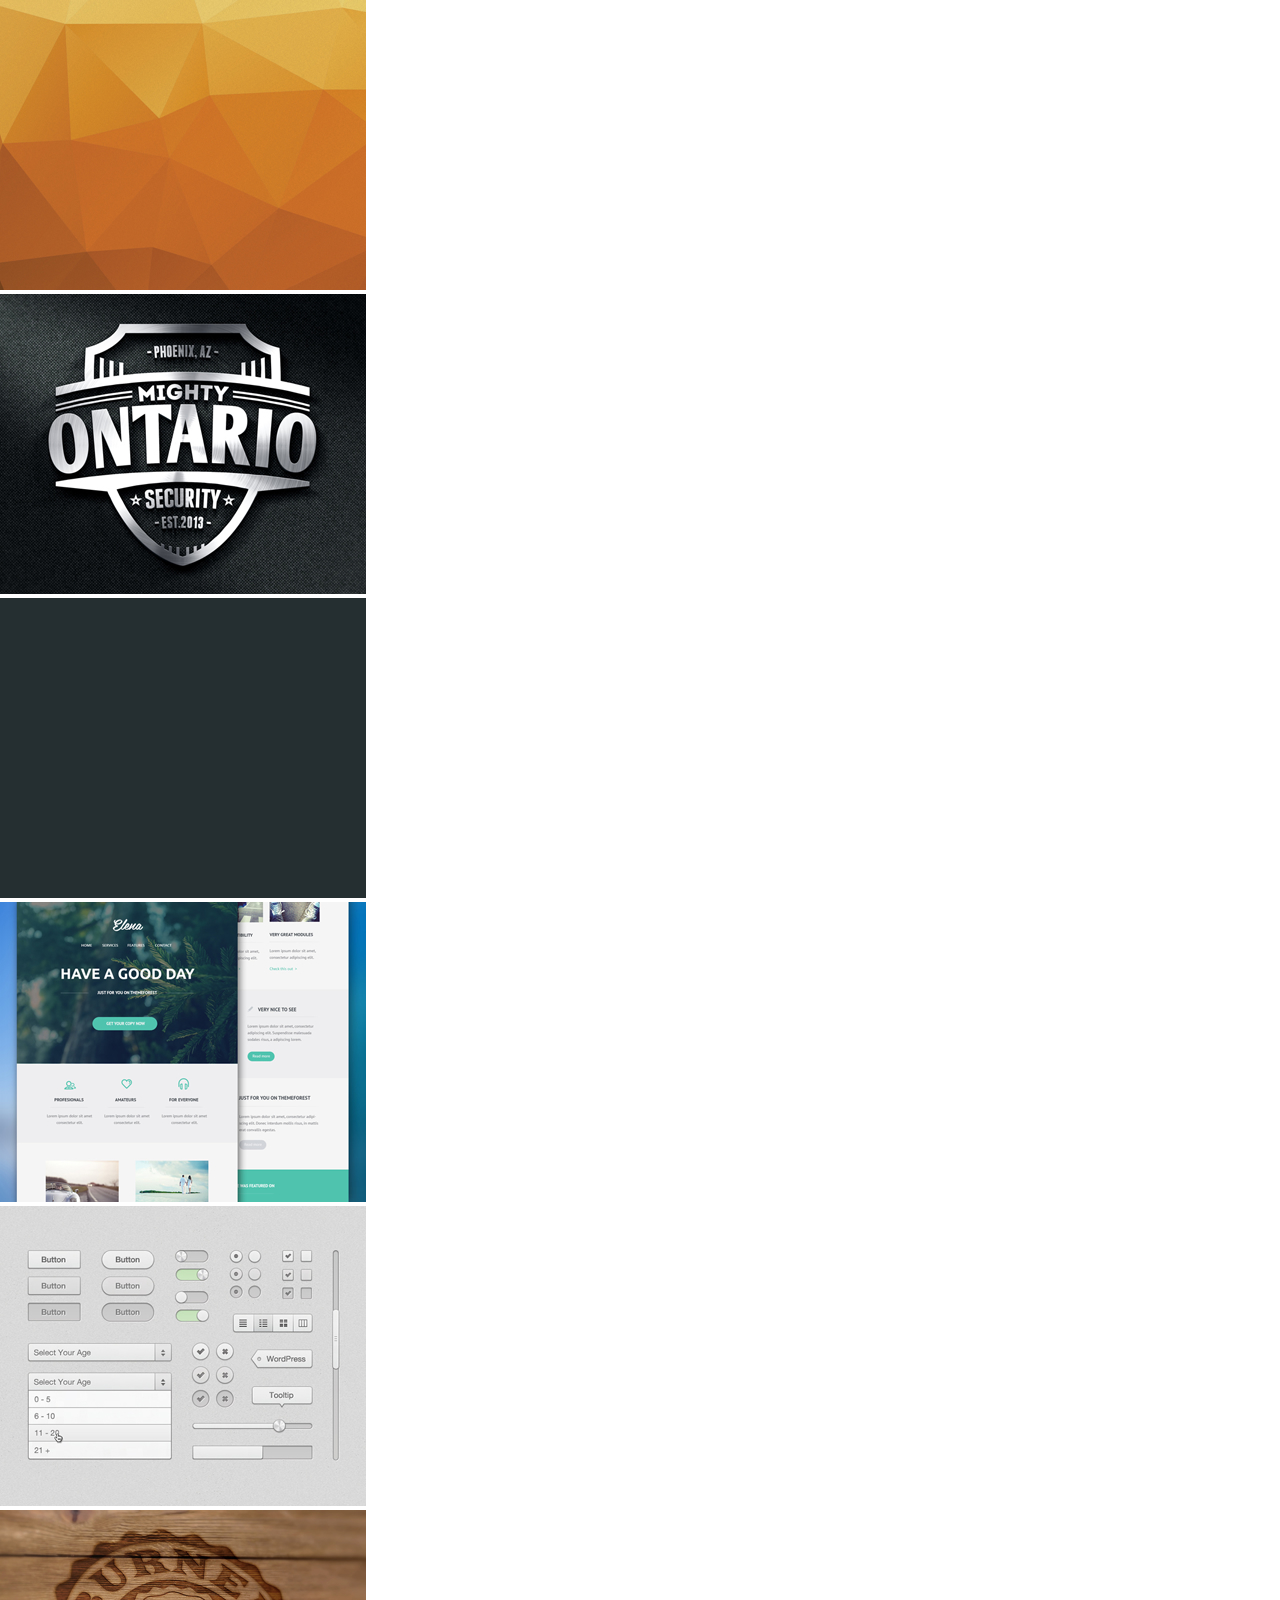
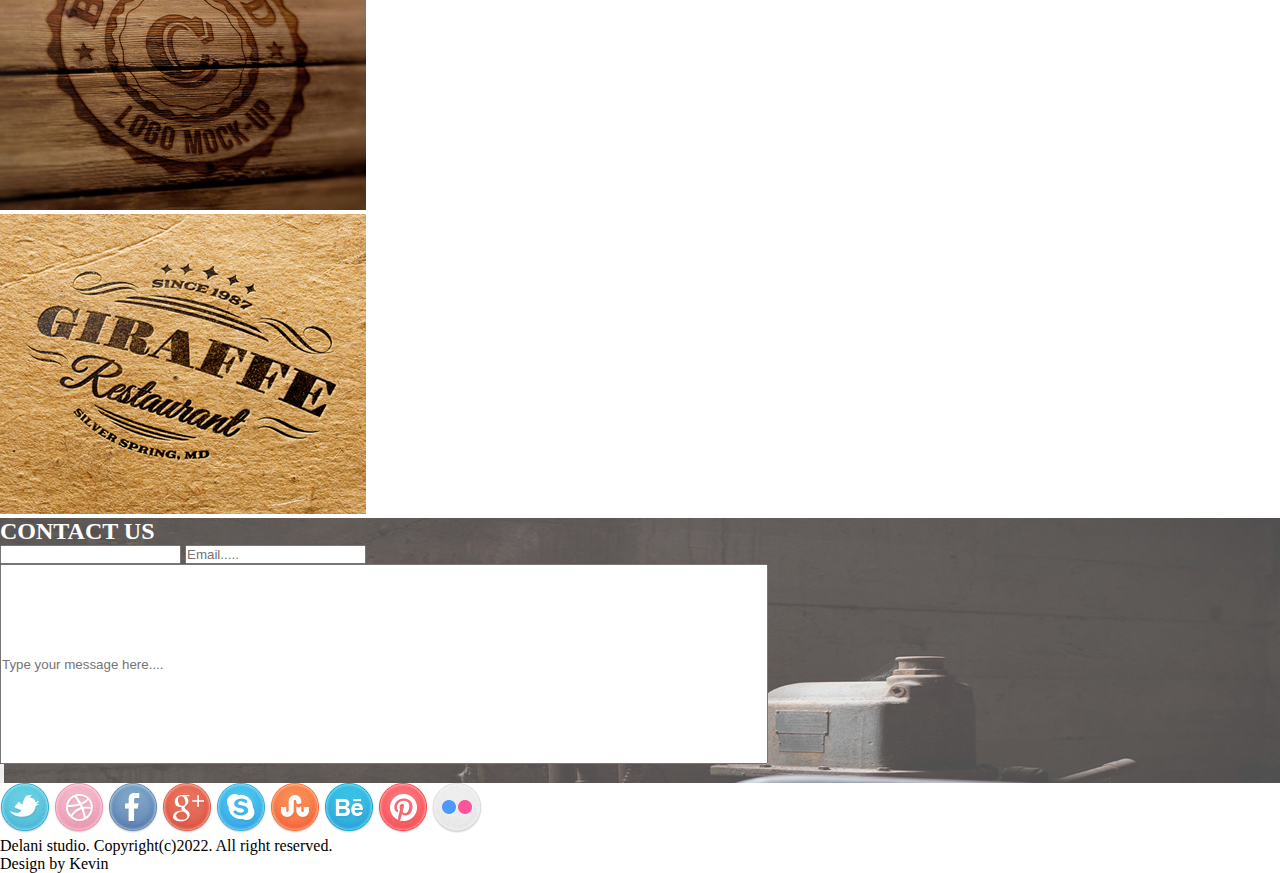
==== commit 0072760d: "adding modification to html and css to input hover effect on js" ====
--- a/index.html
+++ b/index.html
@@ -69,52 +69,52 @@
     <div class="portfolio  text-center ">
         <h2>PORTFOLIO</h2>
         <div class="portpic row">
-            <div class="pic col-lg-3 mb-3">
+            <div class="pic1 col-lg-3 position-relative mb-3">
                 <img src="assets/portfolio/work1.jpg" alt="">
                  <div class="text-block">
-                     
+                    <p>Bailey Wonger</p>
                  </div>
             </div>
-            <div class="pic col-lg-3">
+            <div class="pic2 col-lg-3 position-relative">
                 <img src="assets/portfolio/work2.jpg" alt="">
                 <div class="text-block">
-                      
+                    <p>Bailey Wonger</p>
                  </div>
             </div>
-            <div class="pic col-lg-3">
+            <div class="pic3 col-lg-3 position-relative">
                 <img src="assets/portfolio/work3.jpg" alt="">
                  <div class="text-block">
-                    
+                    <p>Bailey Wonger</p>
                  </div> 
             </div>
-            <div class="pic col-lg-3">
+            <div class="pic4 col-lg-3 position-relative">
                 <img src="assets/portfolio/work4.jpg" alt="">
                  <div class="text-block">
-                      
+                    <p>Bailey Wonger</p>
                  </div> 
             </div>
-            <div class="pic col-lg-3">
+            <div class="pic5 col-lg-3 position-relative">
                 <img src="assets/portfolio/work5.jpg" alt="">
                  <div class="text-block">
-                    
+                    <p>Bailey Wonger</p>
                  </div>
             </div>
-            <div class="pic col-lg-3">
+            <div class="pic6 col-lg-3 position-relative">
                 <img src="assets/portfolio/work6.jpg" alt="">
                  <div class="text-block">
-                      
+                    <p>Bailey Wonger</p>
                  </div> 
             </div>
-            <div class="pic col-lg-3">
+            <div class="pic7 col-lg-3 position-relative">
                 <img src="assets/portfolio/work7.jpg" alt="">
                  <div class="text-block">
-                       
+                    <p>Bailey Wonger</p>
                  </div>
             </div>
-            <div class="pic col-lg-3">
+            <div class="pic8 col-lg-3 position-relative">
                 <img src="assets/portfolio/work8.jpg" alt="">
                  <div class="text-block">
-                     
+                     <p>Bailey Wonger</p>
                  </div>
             </div>
         </div>
--- a/styles.css
+++ b/styles.css
@@ -20,9 +20,7 @@
 .img-fluid{
     padding: 10% 0 0 0 ;
 }
-/* .info{
-    display: none;
-} */
+
 .design{
     background-color: transparent;
     border: none;
@@ -46,4 +44,20 @@
     background-size: cover;
     background-repeat: no-repeat;
     color: white;
-}+}
+/* start of portfolio */
+.pic{
+    position: relative;
+}
+
+.text-block {
+    position: absolute;
+    top: 7%;
+    left: 10%;
+    right: 10%;
+    bottom: 7%;
+    color: white;
+    font-size: xx-large;
+    background-color: black;
+    opacity: 0.8;
+ }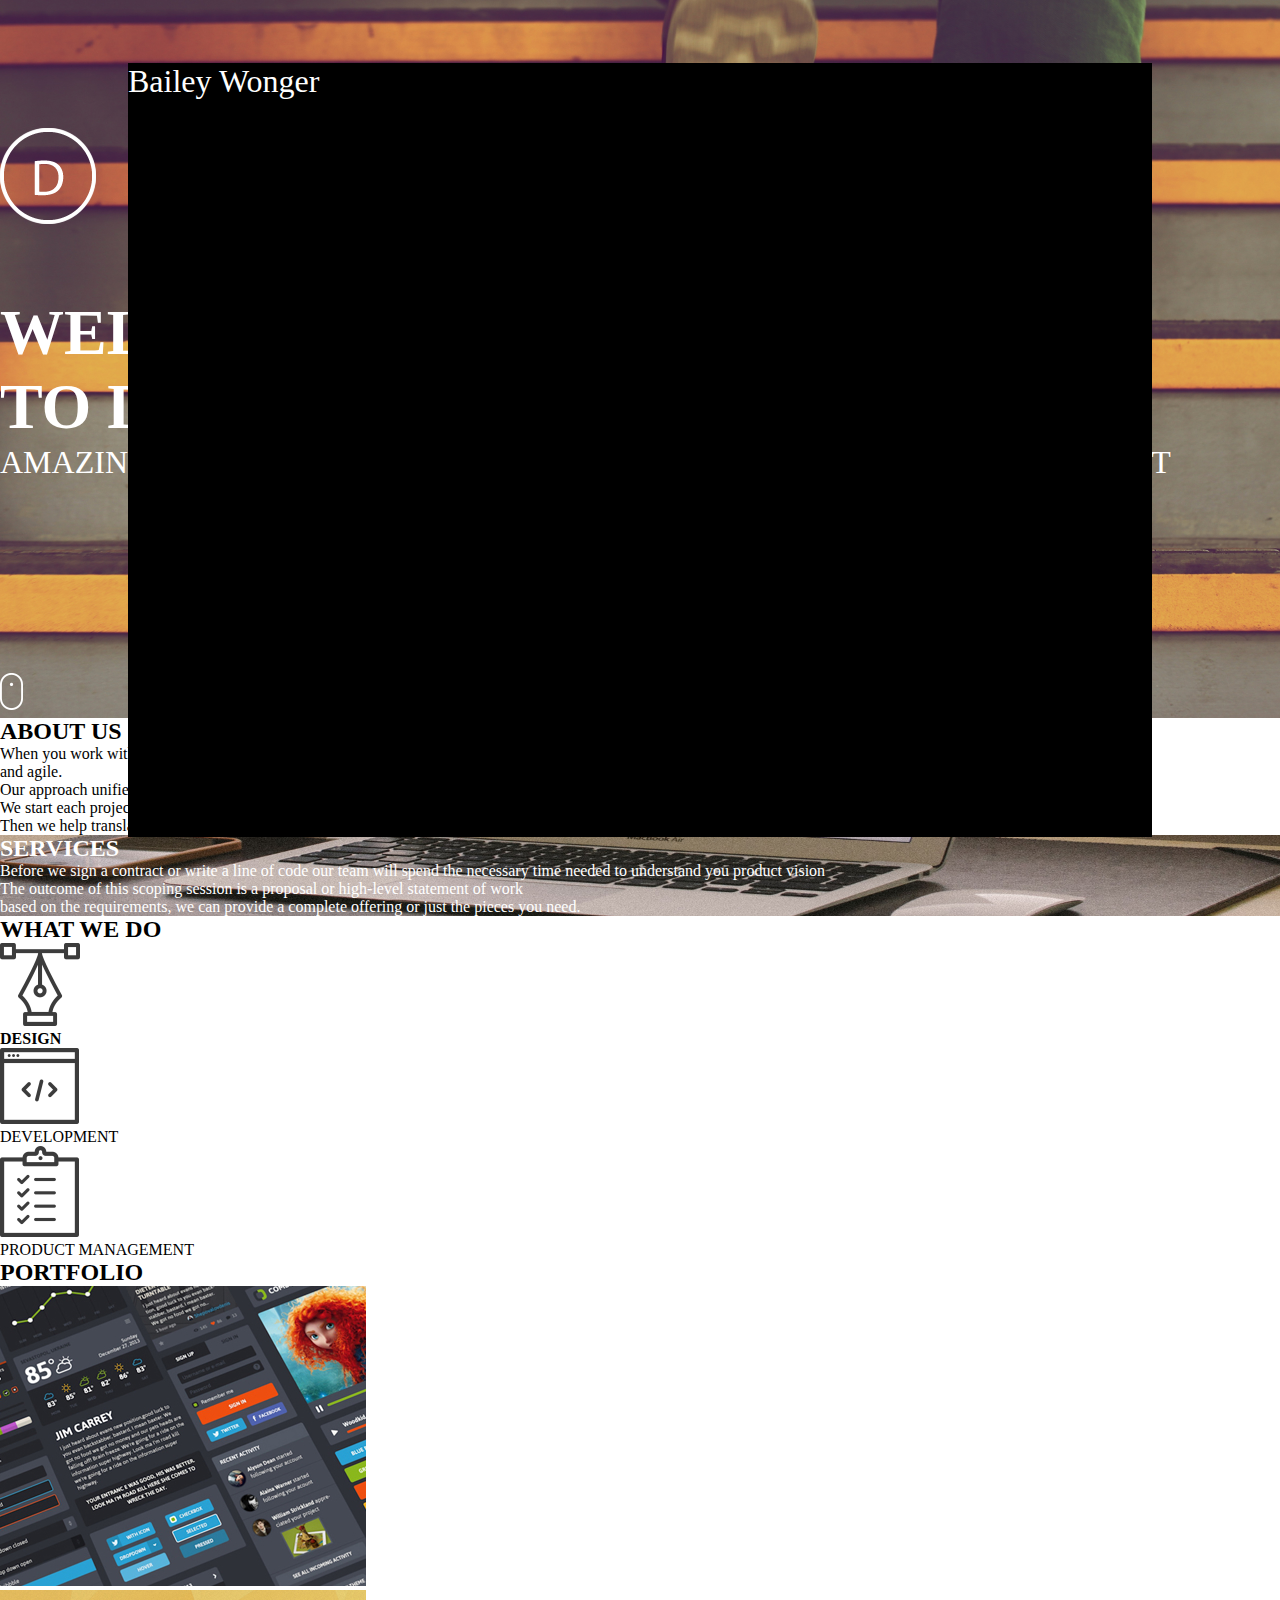
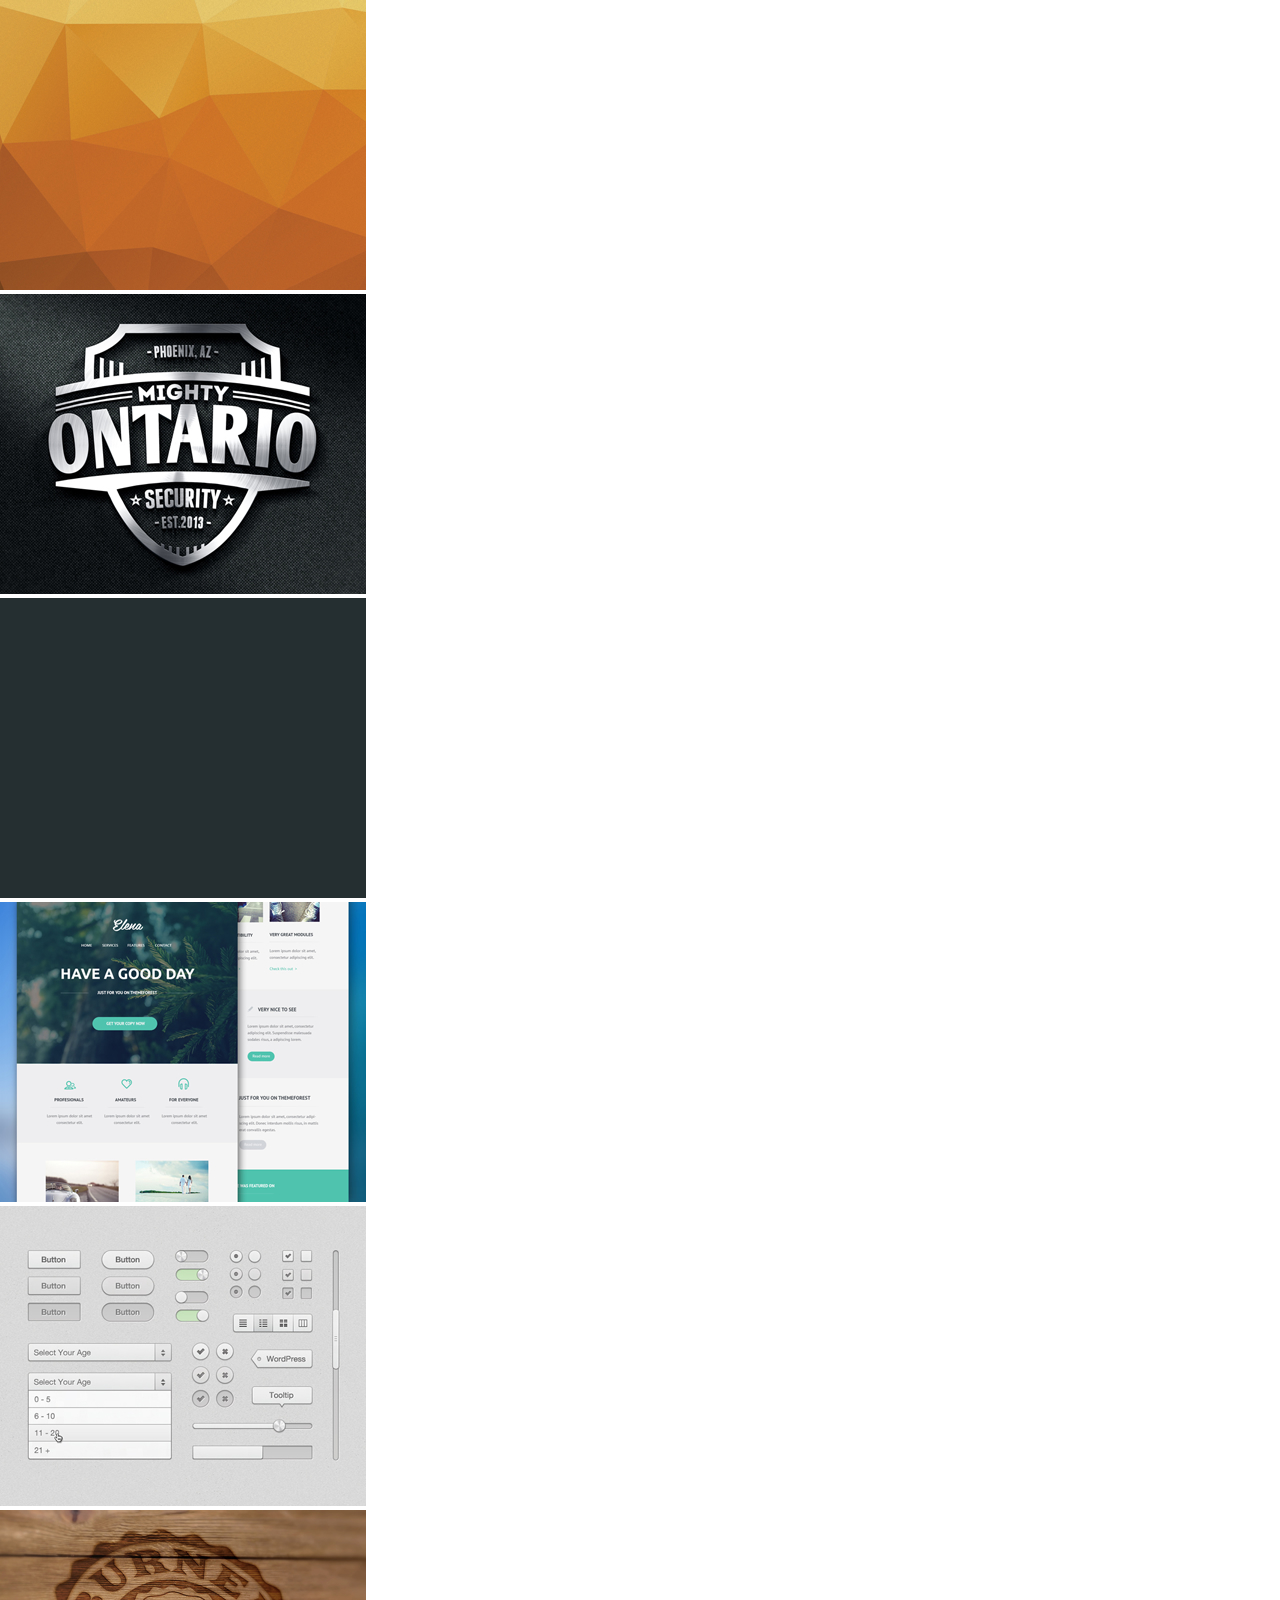
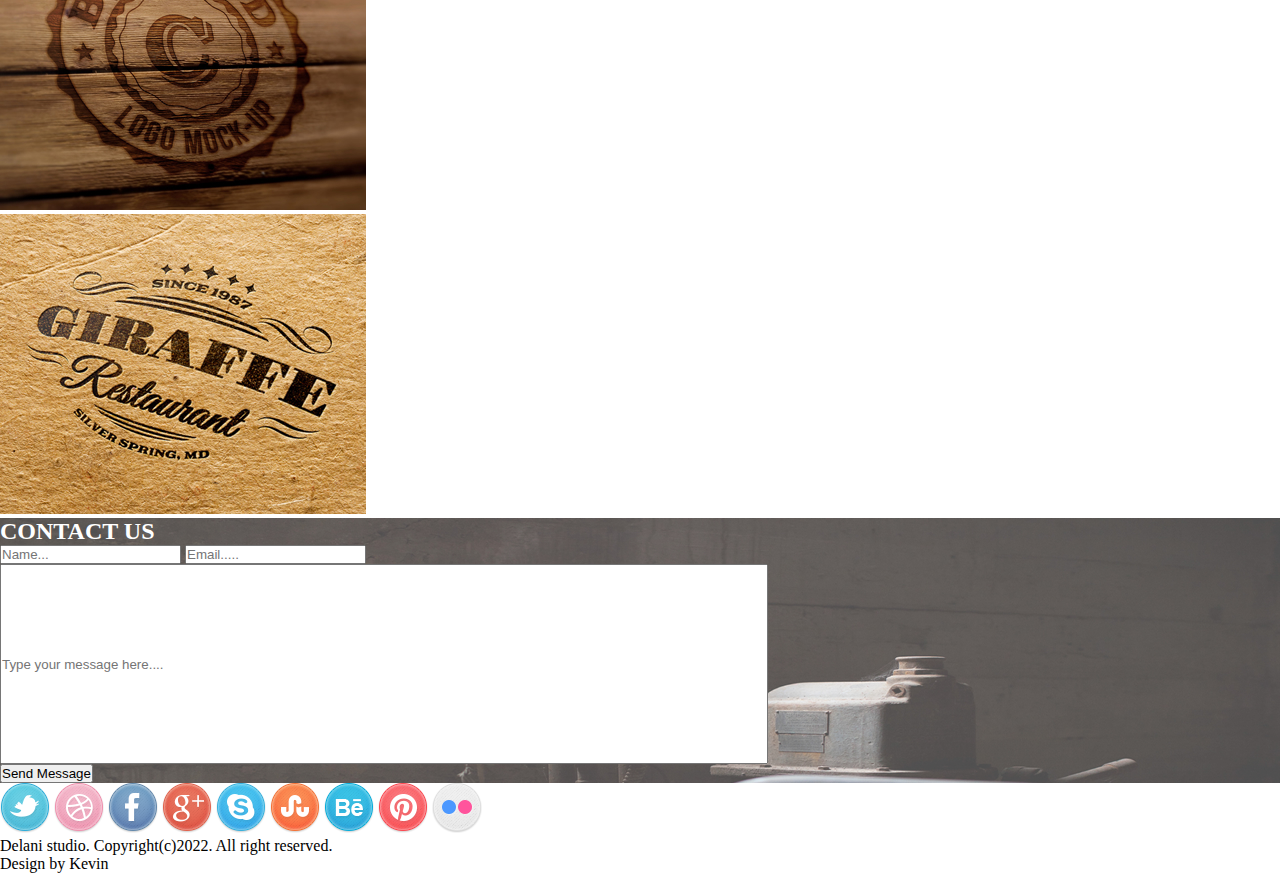
==== commit 109b8eff: "adding modification in form to get input in js" ====
--- a/index.html
+++ b/index.html
@@ -121,12 +121,12 @@
     </div>
     <div class="contact text-center pt-5 pb-5">
         <h2>CONTACT US</h2>
-        <form>
-            <input type="text" name="name" id="name" class="col-lg-4 bg-transparent">
+        <form id="userInput">
+            <input type="text" name="name" id="name" class="col-lg-4 bg-transparent text-light  " placeholder="Name..." required>
             <input type="email" name="email"id="email" placeholder="Email....." class="col-lg-4 bg-transparent"><br>
             <input type="text" name="message" id="message" placeholder="Type your message here...."  class="col-lg-8 bg-transparent"
-             style="height: 200px; width: 60%;"><br>
-            <input type="submit" value="" class="btn btn-outline-primary text-light border-light">
+             style="height: 200px; width: 60%;" required><br>
+            <input type="submit" value="Send Message" class="btn btn-outline-primary text-light border-light">
         </form>
     </div>
     <div class="socials d-flex justify-content-center pt-5 pb-5">
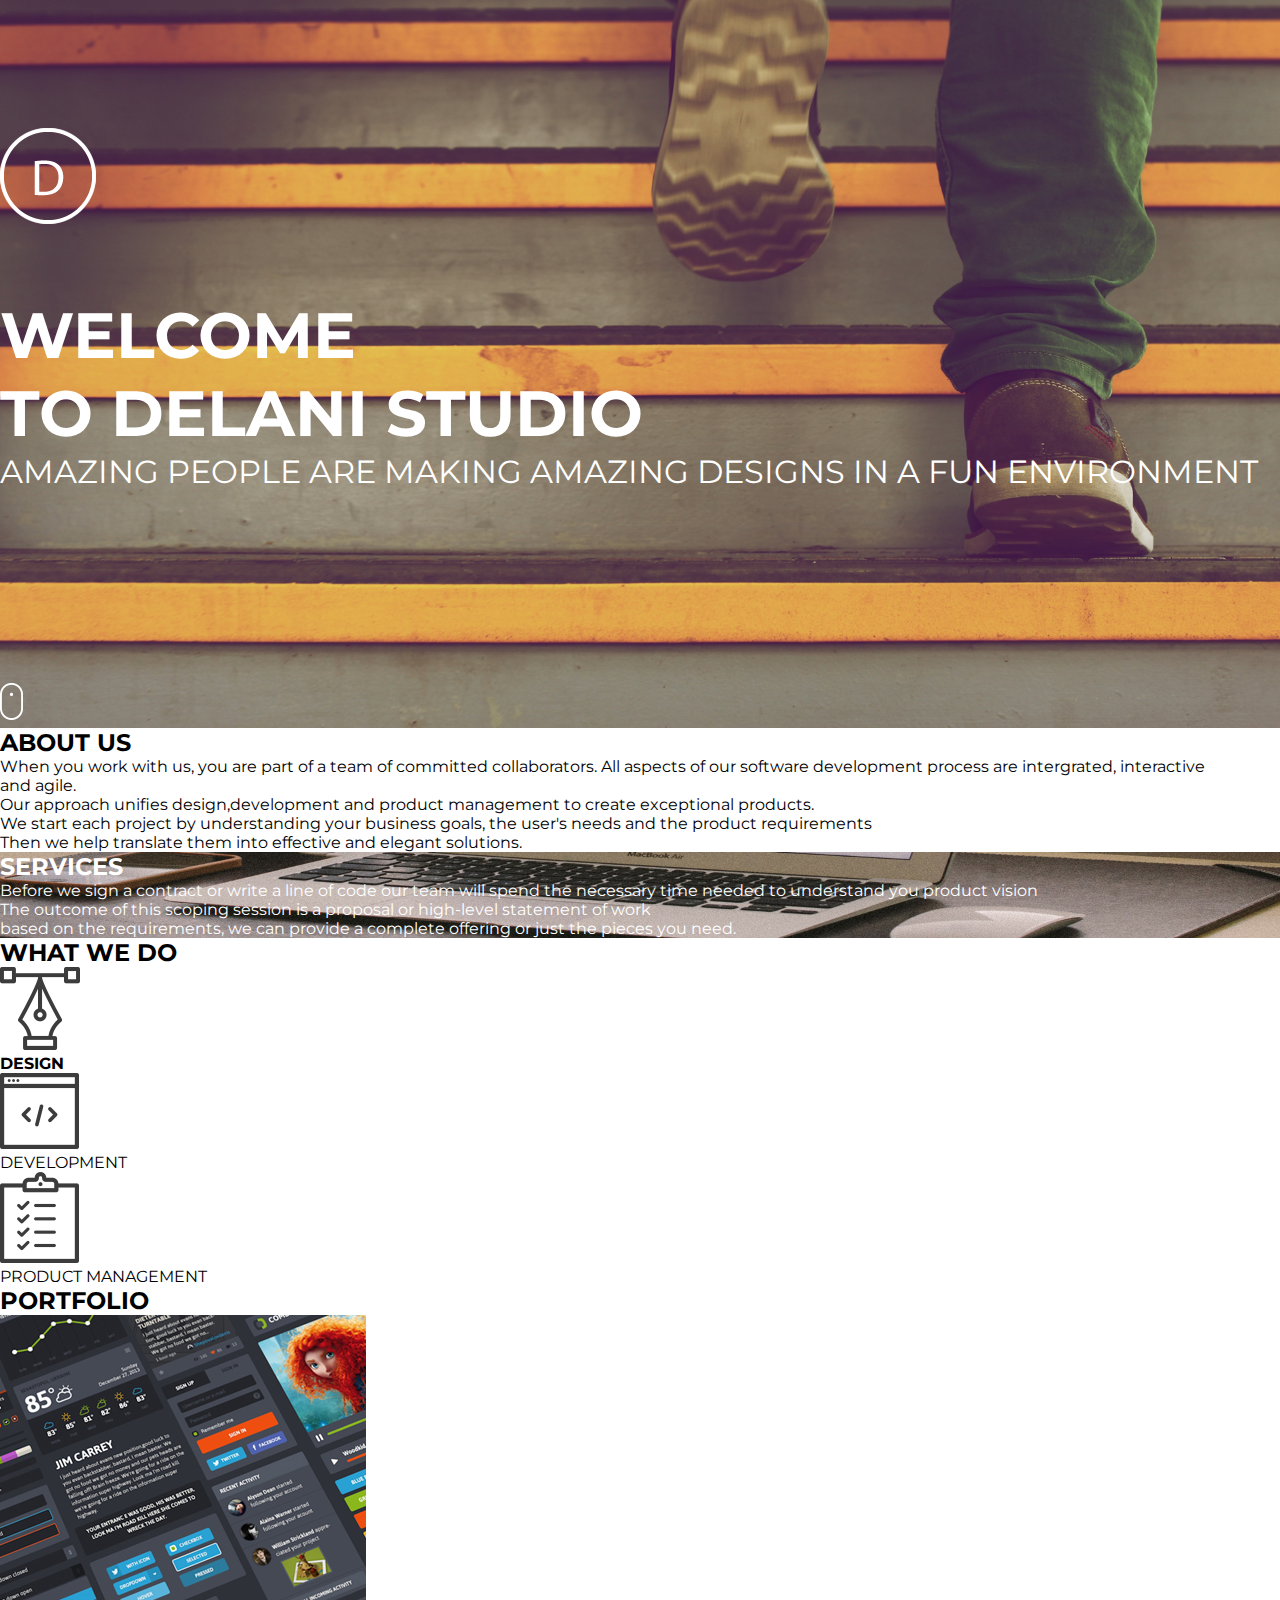
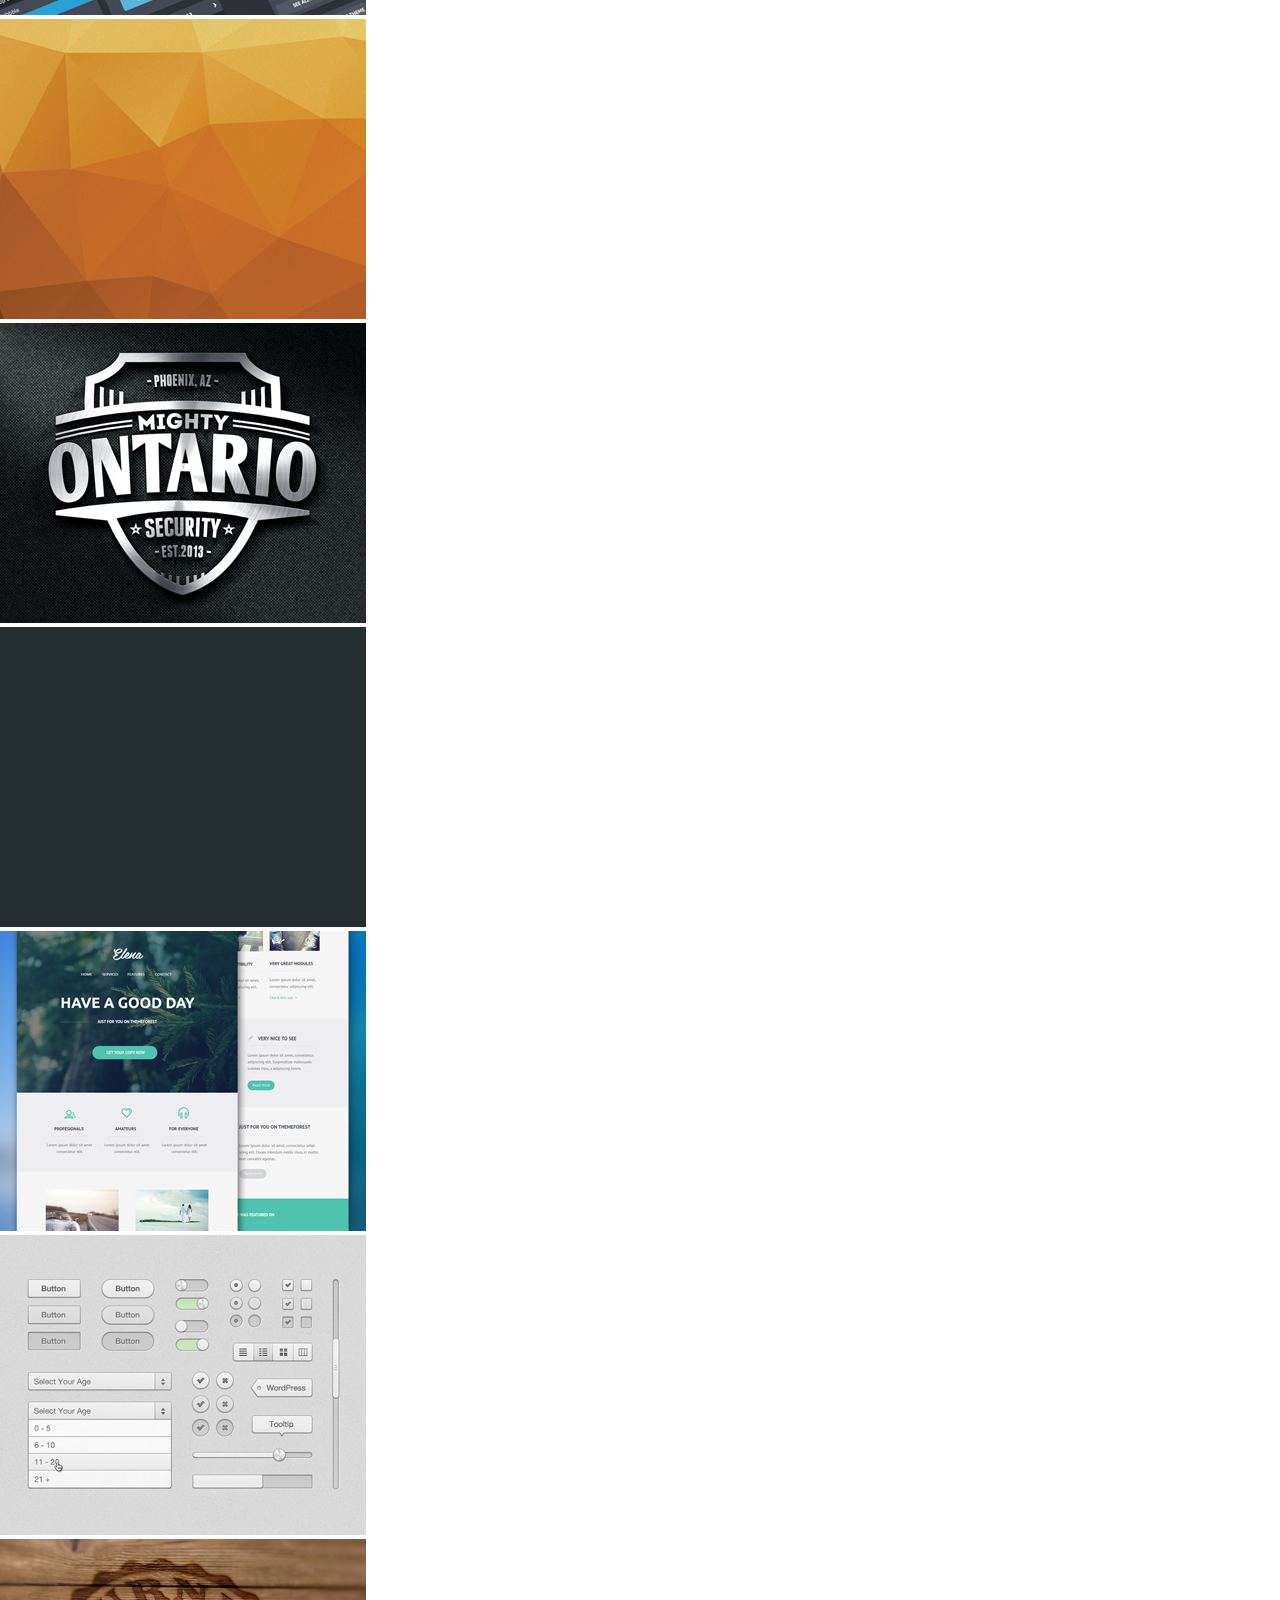
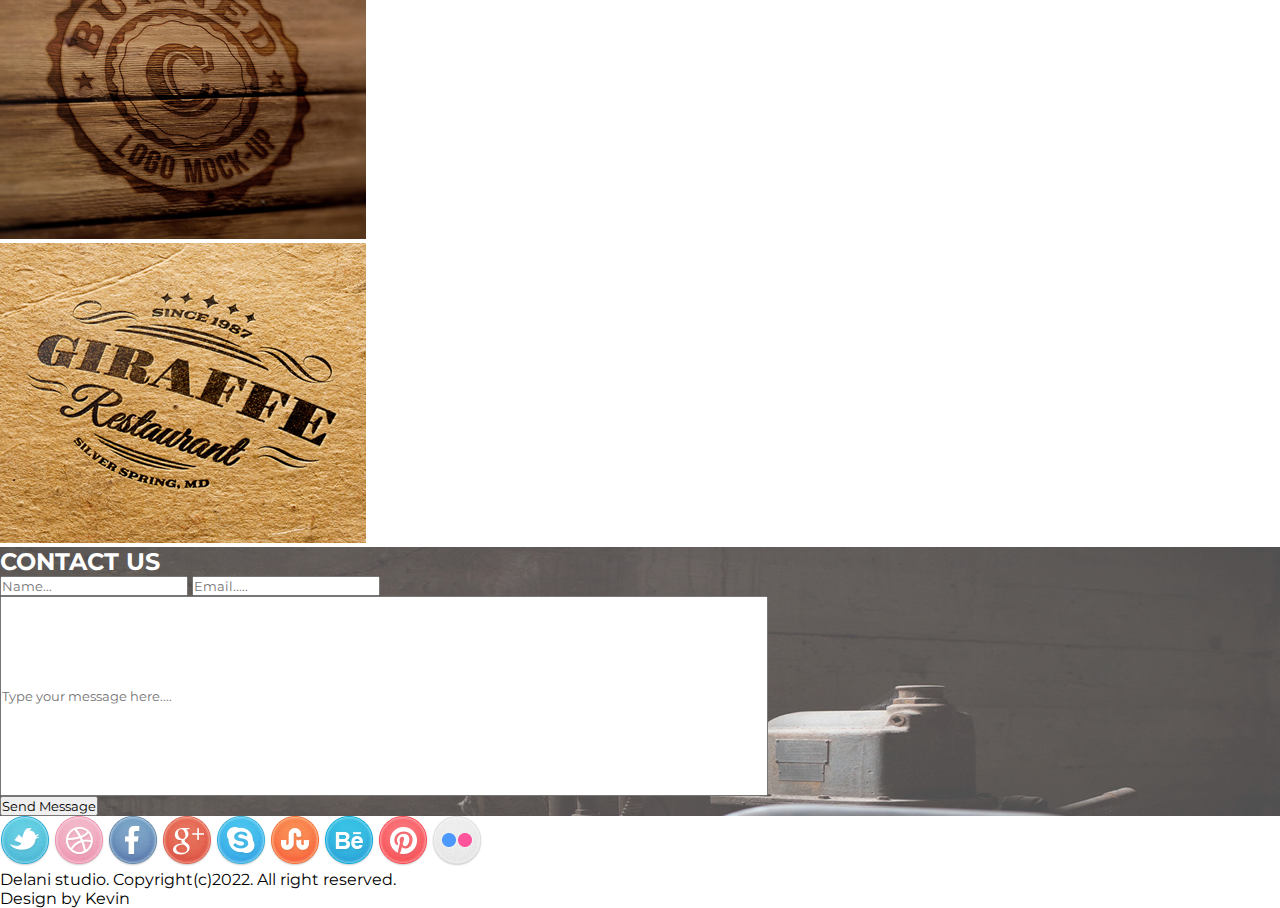
==== commit 99cbcee0: "adding last touch to the html,css,js" ====
--- a/index.html
+++ b/index.html
@@ -7,7 +7,9 @@
     <!-- CSS only -->
 <link href="https://cdn.jsdelivr.net/npm/bootstrap@5.1.3/dist/css/bootstrap.min.css" rel="stylesheet" integrity="sha384-1BmE4kWBq78iYhFldvKuhfTAU6auU8tT94WrHftjDbrCEXSU1oBoqyl2QvZ6jIW3" crossorigin="anonymous">
 <script src="https://ajax.googleapis.com/ajax/libs/jquery/3.2.1/jquery.min.js"></script>
-      <!-- <script src="scripts.js"></script> -->
+<link rel="preconnect" href="https://fonts.googleapis.com">
+<link rel="preconnect" href="https://fonts.gstatic.com" crossorigin>
+<link href="https://fonts.googleapis.com/css2?family=Montserrat&display=swap" rel="stylesheet">
 <link rel="stylesheet" href="styles.css">
     <title>Delani studio</title>
 </head>
@@ -128,6 +130,9 @@
              style="height: 200px; width: 60%;" required><br>
             <input type="submit" value="Send Message" class="btn btn-outline-primary text-light border-light">
         </form>
+        <div class="contact-success text-center">
+            <P class="text-light fw-bold">Thank you <br> for contacting <br> us.</P>
+        </div>
     </div>
     <div class="socials d-flex justify-content-center pt-5 pb-5">
         <a href="#"><img src="assets/social_icons/twitter.png" alt="twiiter"></a>
--- a/styles.css
+++ b/styles.css
@@ -2,6 +2,7 @@
     box-sizing: border-box;
     padding: 0;
     margin: 0;
+    font-family: 'Montserrat', sans-serif;
 }
 
 .banner{
@@ -45,6 +46,10 @@
     background-repeat: no-repeat;
     color: white;
 }
+.contact-success{
+    display:none;
+    font-size: 100px;
+}
 /* start of portfolio */
 .pic{
     position: relative;
@@ -59,5 +64,5 @@
     color: white;
     font-size: xx-large;
     background-color: black;
-    opacity: 0.8;
+    opacity: 0;
  }